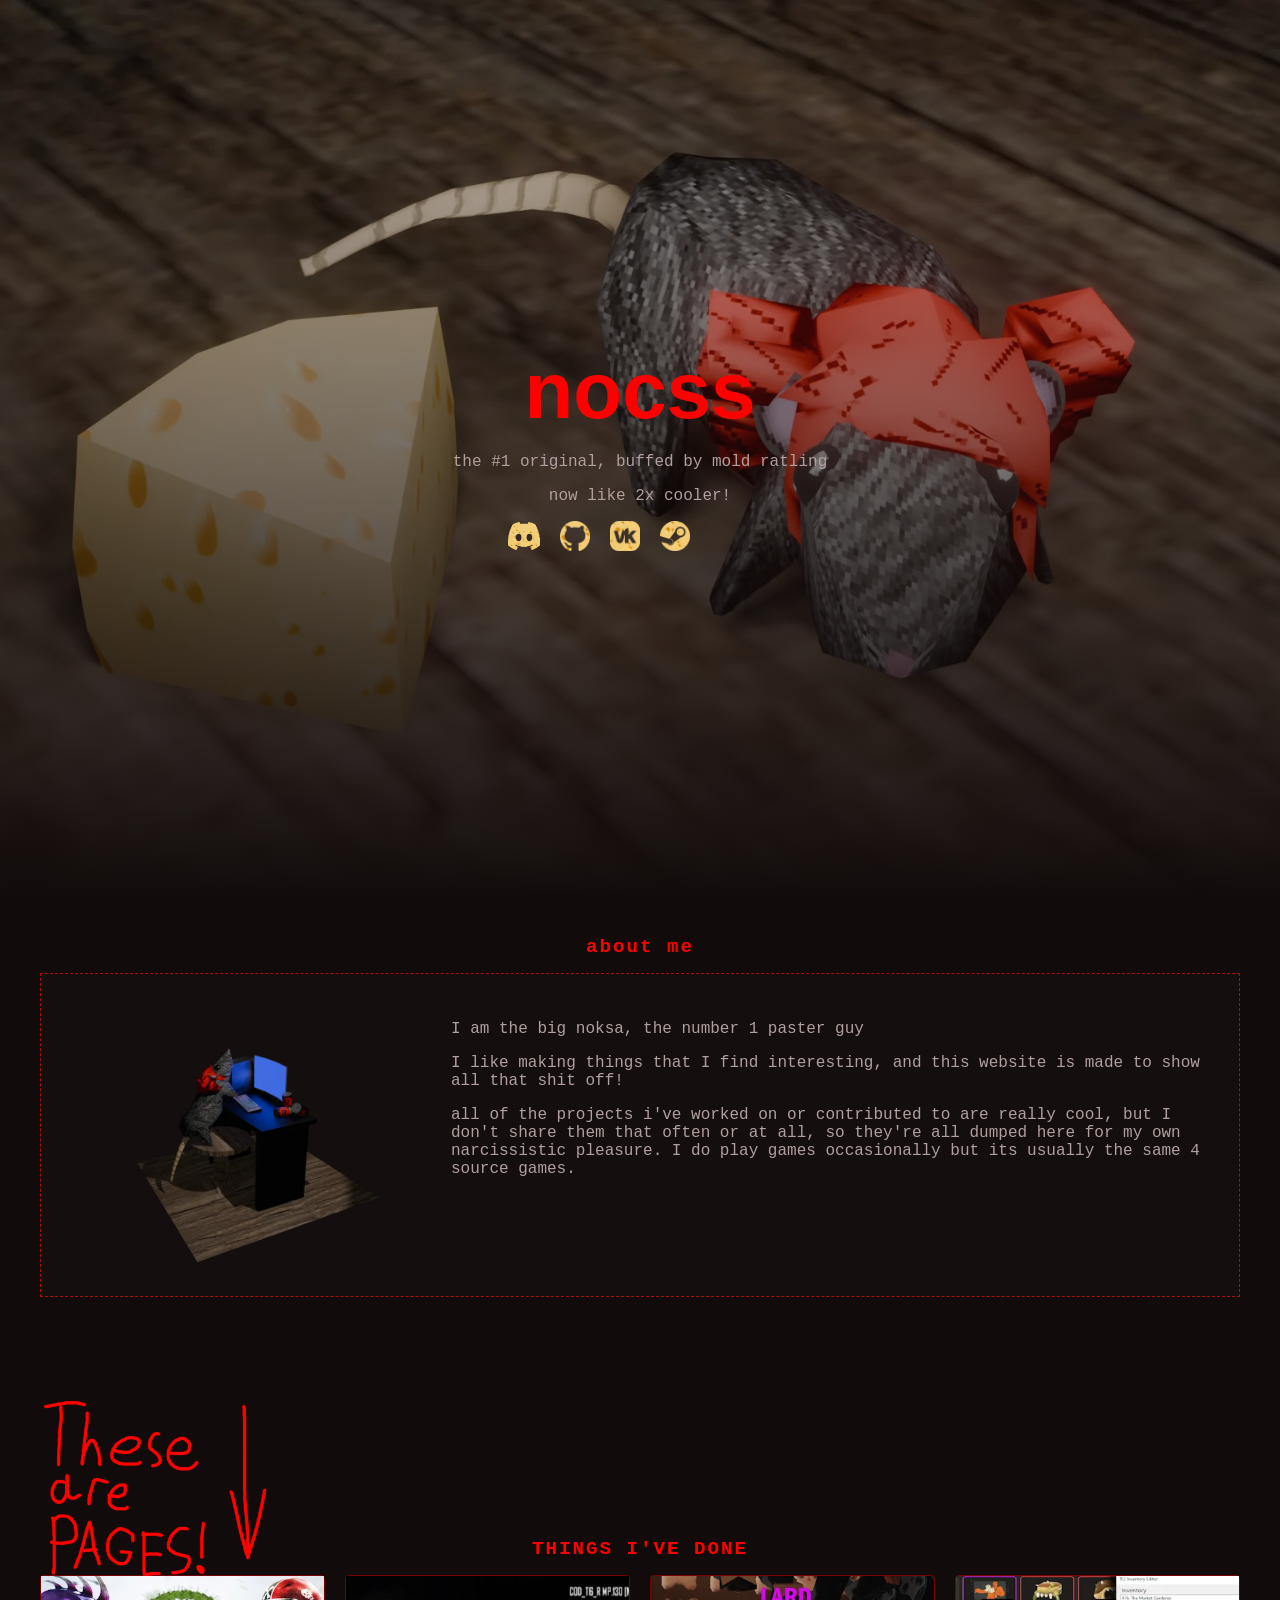
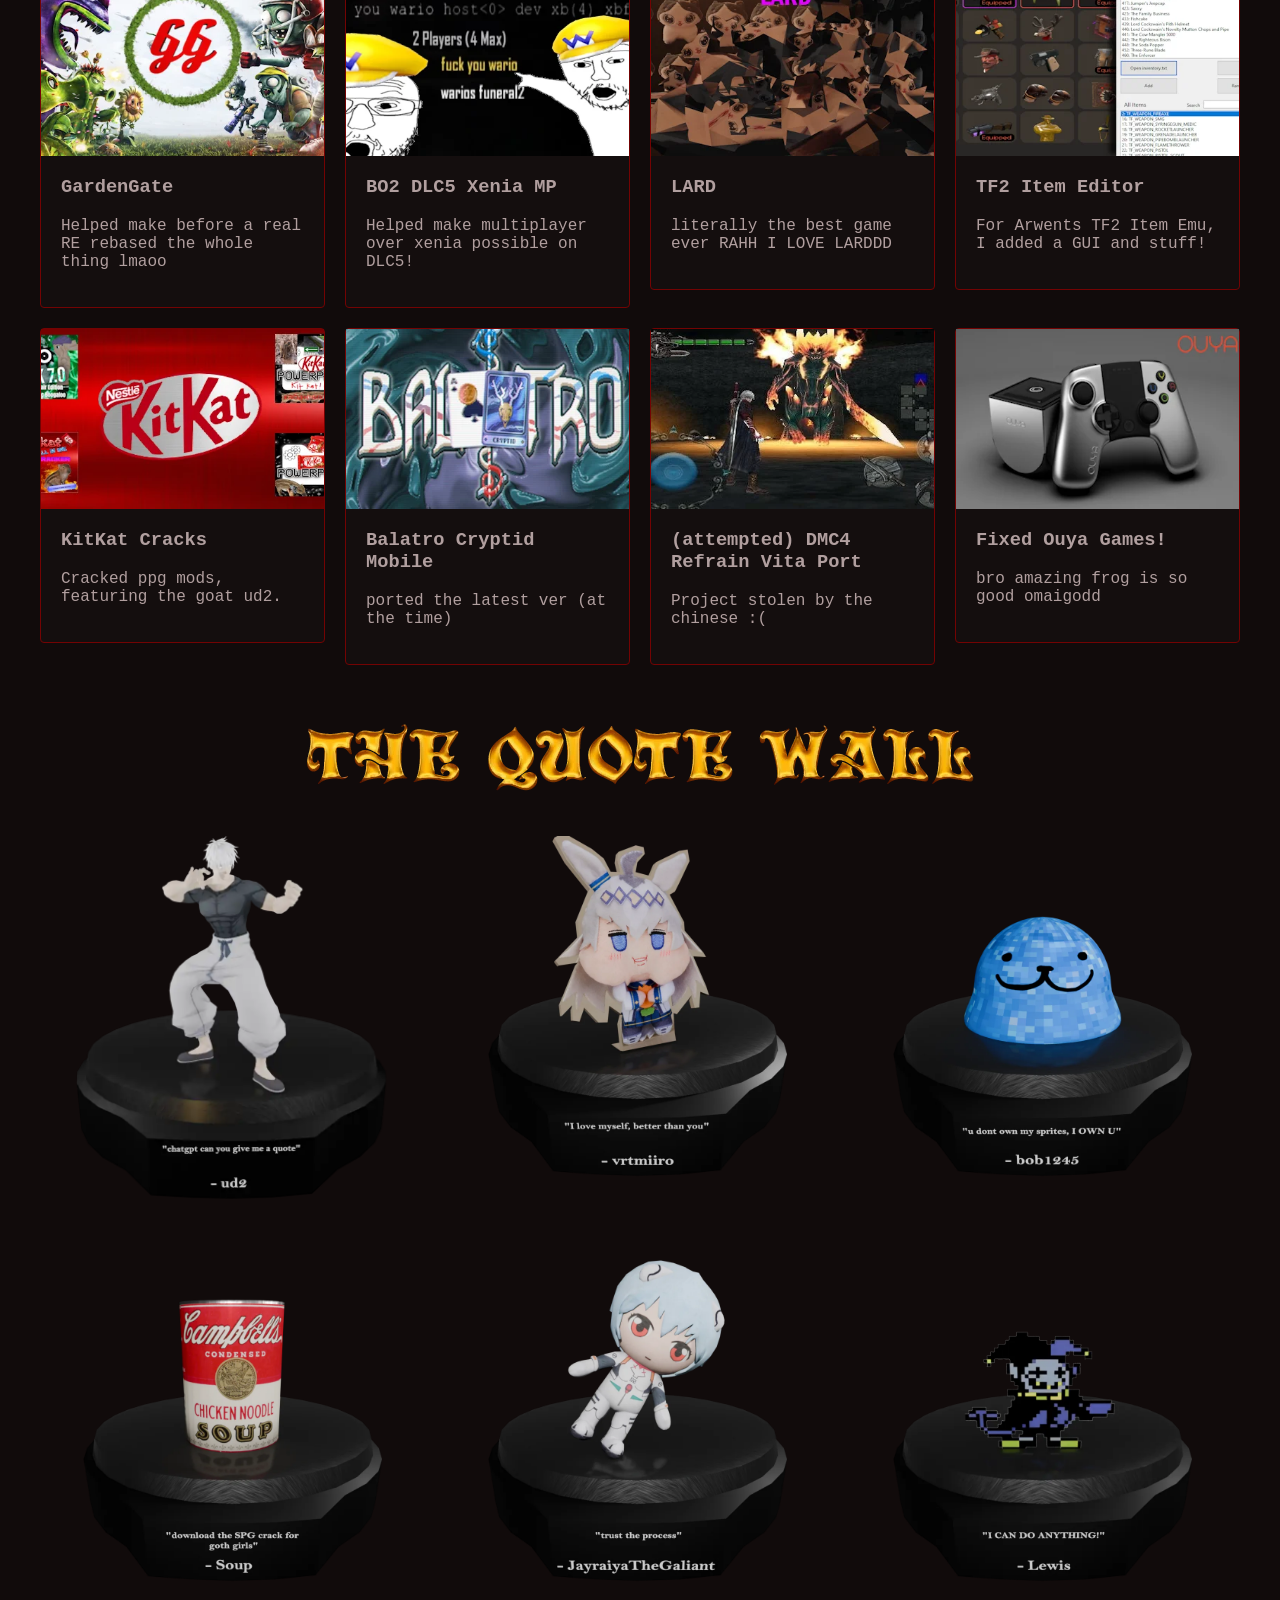
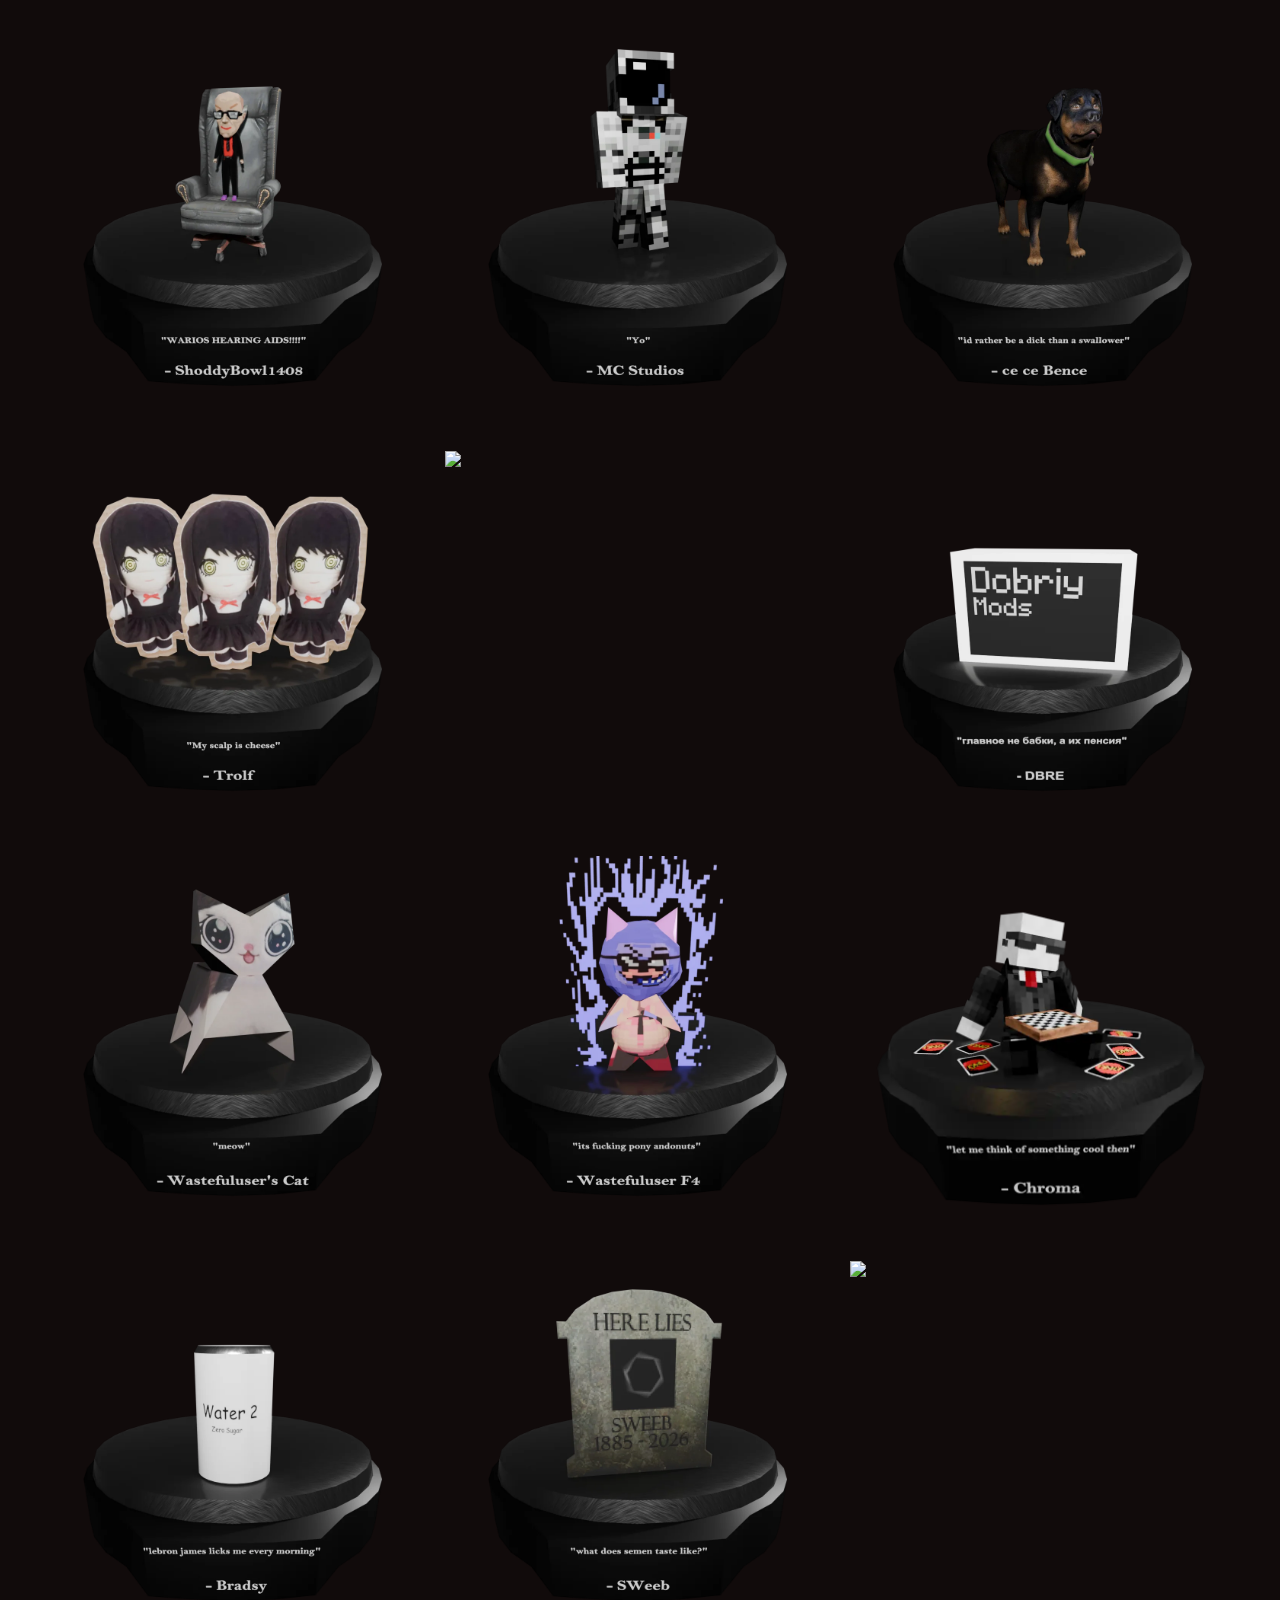
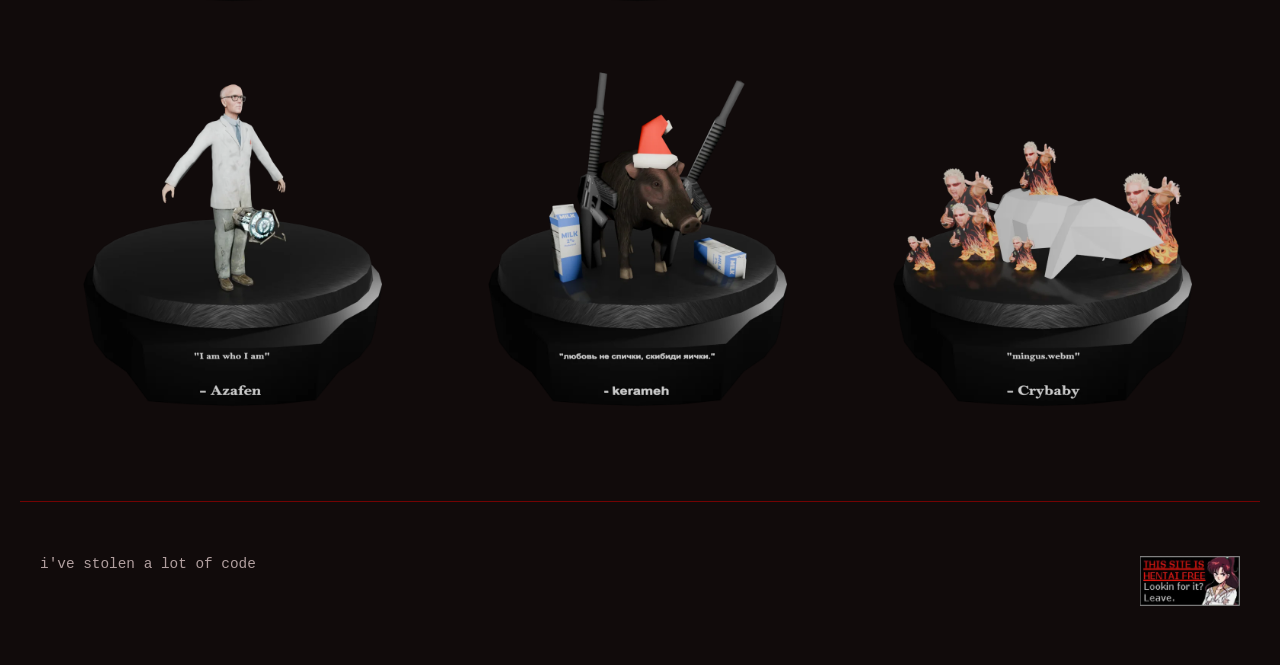
==== index.html @ 9e18885e "Initial commit" ====
<!DOCTYPE html>
<html lang="en">
<head>
    <meta charset="UTF-8">
    <meta name="viewport" content="width=device-width, initial-scale=1.0">
    <title>nocss's wackly doodily website</title>
    <link rel="stylesheet" href="style.css">
</head>
<body>
    <header class="hero">
        <div class="hero-content">
            <h1 class="logo-text">nocss</h1>
            <p class="tagline">the #1 original, buffed by mold ratling</p>
			<p class="tagline">now like 2x cooler!</p>
            <div class="social-icons">
			
                <span><a href="pages/discord/index.html"><img src="images/icons/discord.webp" width="32" height="28"/></span></a> <span><a href="https://github.com/nocss42"><img src="images/icons/github.webp" width="30" height="30"/></span></a> <span><a href="https://vk.ru/nocsska"><img src="images/icons/vk.webp" width="30" height="30"/></span></a><span><a href="https://steamcommunity.com/id/nocss0/"><img src="images/icons/steam.webp" width="30" height="30" /></span></a>
				
				<audio id="song" src="music/suckmyballs.mp3"></audio>
		<script>
		function playSong() {
		document.getElementById("song").play();
		}
</script>
    </header>

    <main class="container">
	
        <section class="about-section">
            <h2 class="titles">about me</h2>
            <div class="aboutthing">
                <div class="fagbout-gif">
                    <img src="images/gifs/ratondadesktop.webp" alt="Girl in a jacket">
                </div>
                <div class="about-text">
				<p>I am the big noksa, the number 1 paster guy</p>
                <p>I like making things that I find interesting, and this website is made to show all that shit off!</p>
				<p>all of the projects i've worked on or contributed to are really cool, but I don't share them that often or at all, so they're all dumped here for my own narcissistic pleasure.
				I do play games occasionally but its usually the same 4 source games.</p>
                </div>
            </div>
        </section>
		
        <section class="projects-section">
			<div class="pagesbtw">
		<img src="images/pages.webp">
		</div>
		<h2 class="titles">THINGS I'VE DONE</h2>
            <div class="projects-grid">
                <a href="pages/GardenGate/index.html" class="fuckthepurble"><div class="card project-card"><div class="project-image"><img src="images/gridsplash/gardengate.webp"></div><h3>GardenGate</h3><p>Helped make before a real RE rebased the whole thing lmaoo</p></div></a>
                <a href="pages/BO2 DLC5/index.html" class="fuckthepurble"><div class="card project-card"><div class="project-image"><img src="images/gridsplash/DLC5.webp"></div><h3>BO2 DLC5 Xenia MP</h3><p>Helped make multiplayer over xenia possible on DLC5!</p></div></a>
                <a href="pages/LARD/index.html" class="fuckthepurble"><div class="card project-card"><div class="project-image"><img src="images/gridsplash/LARD.webp"></div><h3>LARD</h3><p>literally the best game ever RAHH I LOVE LARDDD</p></div></a>
                <a href="pages/TF2 ITEM EMU/index.html" class="fuckthepurble"><div class="card project-card"><div class="project-image"><img src="images/gridsplash/TF2ITEM.webp"></div><h3>TF2 Item Editor</h3><p>For Arwents TF2 Item Emu, I added a GUI and stuff!</p></div></a>
                <a href="pages/KitKat Cracks/index.html" class="fuckthepurble"><div class="card project-card"><div class="project-image"><img src="images/gridsplash/KITKAT.webp"></div><h3>KitKat Cracks</h3><p>Cracked ppg mods, featuring the goat ud2.</p></div></a>
                <a href="pages/Balatro Cryptid Mobile/index.html" class="fuckthepurble"><div class="card project-card"><div class="project-image"><img src="images/gridsplash/cryptidport.webp"></div><h3>Balatro Cryptid Mobile</h3><p>ported the latest ver (at the time)</p></div></a>
                <a href="pages/DMC4R/index.html" class="fuckthepurble"><div class="card project-card"><div class="project-image"><img src="images/gridsplash/dmc4.webp"></div><h3>(attempted) DMC4 Refrain Vita Port</h3><p>Project stolen by the chinese :(</p></div></a>
                <a href="pages/OUYA/index.html" class="fuckthepurble"><div class="card project-card"><div class="project-image"><img src="images/gridsplash/ouya.webp"></div><h3>Fixed Ouya Games!</h3><p>bro amazing frog is so good omaigodd</p></div></a>
            </div>
        </section>
		<section class="projects-section">
		<div class="quotetitles"><img src="images/THEQUOTEWALL.webp"/></div>
		<div class="quotewall">
        <div class="card">
		<img src="images/quotes/ud2.webp"draggable="false">
		</div>
		<div class="card">
        <img src="images/quotes/vrtmiiro.webp"draggable="false">
        </div>
		<div class="card">
		<img src="images/quotes/bob1245.webp"draggable="false">
        </div>
		<div class="card">
		<img src="images/quotes/Soup.webp"draggable="false">
        </div>
		<div class="card">
		<img src="images/quotes/JayraiyaTheGaliant.webp"draggable="false">
		</div>
		<div class="card">
		<img src="images/quotes/Lewis.webp"draggable="false">
		</div>
		<div class="card">
		<img src="images/quotes/Shoddybowl1408.webp"draggable="false">
		</div>
		<div class="card">
		<img src="images/quotes/mcstudios.webp"draggable="false">
		</div>
		<div class="card">
		<img src="images/quotes/cecebence.webp"draggable="false">
		</div>
		<div class="card">
		<img src="images/quotes/trolf.webp"draggable="false">
		</div>
		<div class="card">
		<img src="images/quotes/Aodhan.webp"draggable="false">
		</div>
		<div class="card">
		<img src="images/quotes/Egor.webp"draggable="false">
		</div>
		<div class="card">
		<img src="images/quotes/wastefulcat.webp"draggable="false">
		</div>
		<div class="card">
		<img src="images/quotes/wastefuluser.webp"draggable="false">
		</div>
		<div class="card">
		<img src="images/quotes/purpy.webp"draggable="false">
		</div>
		<div class="card">
		<img src="images/quotes/bradsy.webp"draggable="false">
		</div>
		<div class="card">
		<img src="images/quotes/SWeeb.webp"draggable="false">
		</div>
		<div class="card">
		<img src="images/quotes/rems.webp"draggable="false">
		</div>
		<div class="card">
		<img src="images/quotes/azafen.webp"draggable="false">
		</div>
		<div class="card">
		<img src="images/quotes/kerameh.webp"draggable="false">
		</div>
		<div class="card">
		<img src="images/quotes/crybaby.webp"draggable="false">
		</div>
		</div>
</section>

    </main>
    <footer>
        <p>i've stolen a lot of code</p>
		<p><img src="images/icons/hentaifree.webp" height="50px" width="100px"></p>
    </footer>

</body>
</html>
---- style.css ----
body {
    background-color: #110b0b; 
    color: #b19f9f;
    font-family: 'Comic Sans MS', Courier, monospace;
    margin: 0;
    padding: 0;
}

.container {
    max-width: 1200px;
    margin: 0 auto;
    padding: 20px;
}
.titles {
    color: #ff0000;
    font-size: 1.2rem;
    letter-spacing: 2px;
    margin-bottom: 15px;
	text-align: center;
}

.card {
    background-color: #140e0e;
    border: 1px solid #730303;
    border-radius: 4px;
    padding: 20px;
}

.gayassdiv {
	margin-top: 20px;
    display: block;
    clear: both;
}

.card:hover {
    border-color: #a90000;
}

.button {
    background-color: red;
    border: none;
    color: white;
    padding: 15px 32px;
    font-size: 16px;
    cursor: pointer;
    font-family: inherit;
	border-radius: 20px;
}

.button:hover {
    background-color: #a90000;
}

.social-icons  {
    display: flex;
    gap: 20px;
	margin-left: 55px;
    align-items: center;
}

.hero {
    background: linear-gradient(rgba(13, 11, 17, 0), #110b0b), url('images/temp.webp') no-repeat center center;
    background-size: cover;
    height: 900px;
    display: flex;
    justify-content: center;
    align-items: center;
    text-align: center;
}

/* ok idk what this does but i fiddled with it to make it look good */
.project-image {
    position: relative;
    overflow: hidden;
    margin: -20px -20px 20px -20px;
    height: 180px;
}

.project-image img {
    width: 100%;
    height: 100%;
    object-fit: cover;
    display: block;
}

.logo-text {
    font-size: 5rem;
    color: #ff0000;
    margin: 0;
    font-family: 'Comic Sans MS', cursive, sans-serif;
}

.skills-grid {
    display: grid;
    grid-template-columns: repeat(5, 1fr);
    gap: 15px;
    margin-bottom: 40px;
}

.aboutthing {
    display: grid;
    grid-template-columns: 0.5fr 3fr;
    gap: 30px;
    background-color: #140e0e;
    border: 1px dashed #af0e0e;
    padding: 30px;
    margin-bottom: 40px;
}

.projects-grid {
    display: grid;
    grid-template-columns: repeat(4, 1fr);
    gap: 20px;
}

footer {
    display: flex;
    justify-content: space-between;
    padding: 40px 20px;
    border-top: 1px solid #730303;
    max-width: 1200px;
    margin: 0 auto;
    font-size: 0.9rem;
}
.fagbout-gif {
    width: 350px;
    margin: 0;
    padding: 0;
}

.fagbout-gif img {
    display: block;
    width: 100%;
    height: auto;
    margin: 0;
    padding: 0;
}
.quotetitles {
    color: #ff0000;
    font-size: 1.2rem;
    letter-spacing: 2px;
	margin-top: 50px;
    margin-bottom: 15px;
	text-align: center;
}
.quotewall {
  display: grid;
  grid-template-columns: repeat(3, 1fr);
  gap: 15px;
  margin-bottom: 40px;
}

.quotewall .card {
  background: none;
  border: none;
  border-radius: 0;
  padding: 0;
}
.quotewall .card img {
  display: block;
  width: 100%;
  height: auto;
  transform: translateY(15px);
  user-select : none;
}
.fuckthepurble {
    text-decoration: none;
    color: inherit;
    display: block;
}
.pagesbtw img {
	width: 20%;
	height: 20%;
	transform: translateY(60px)
}
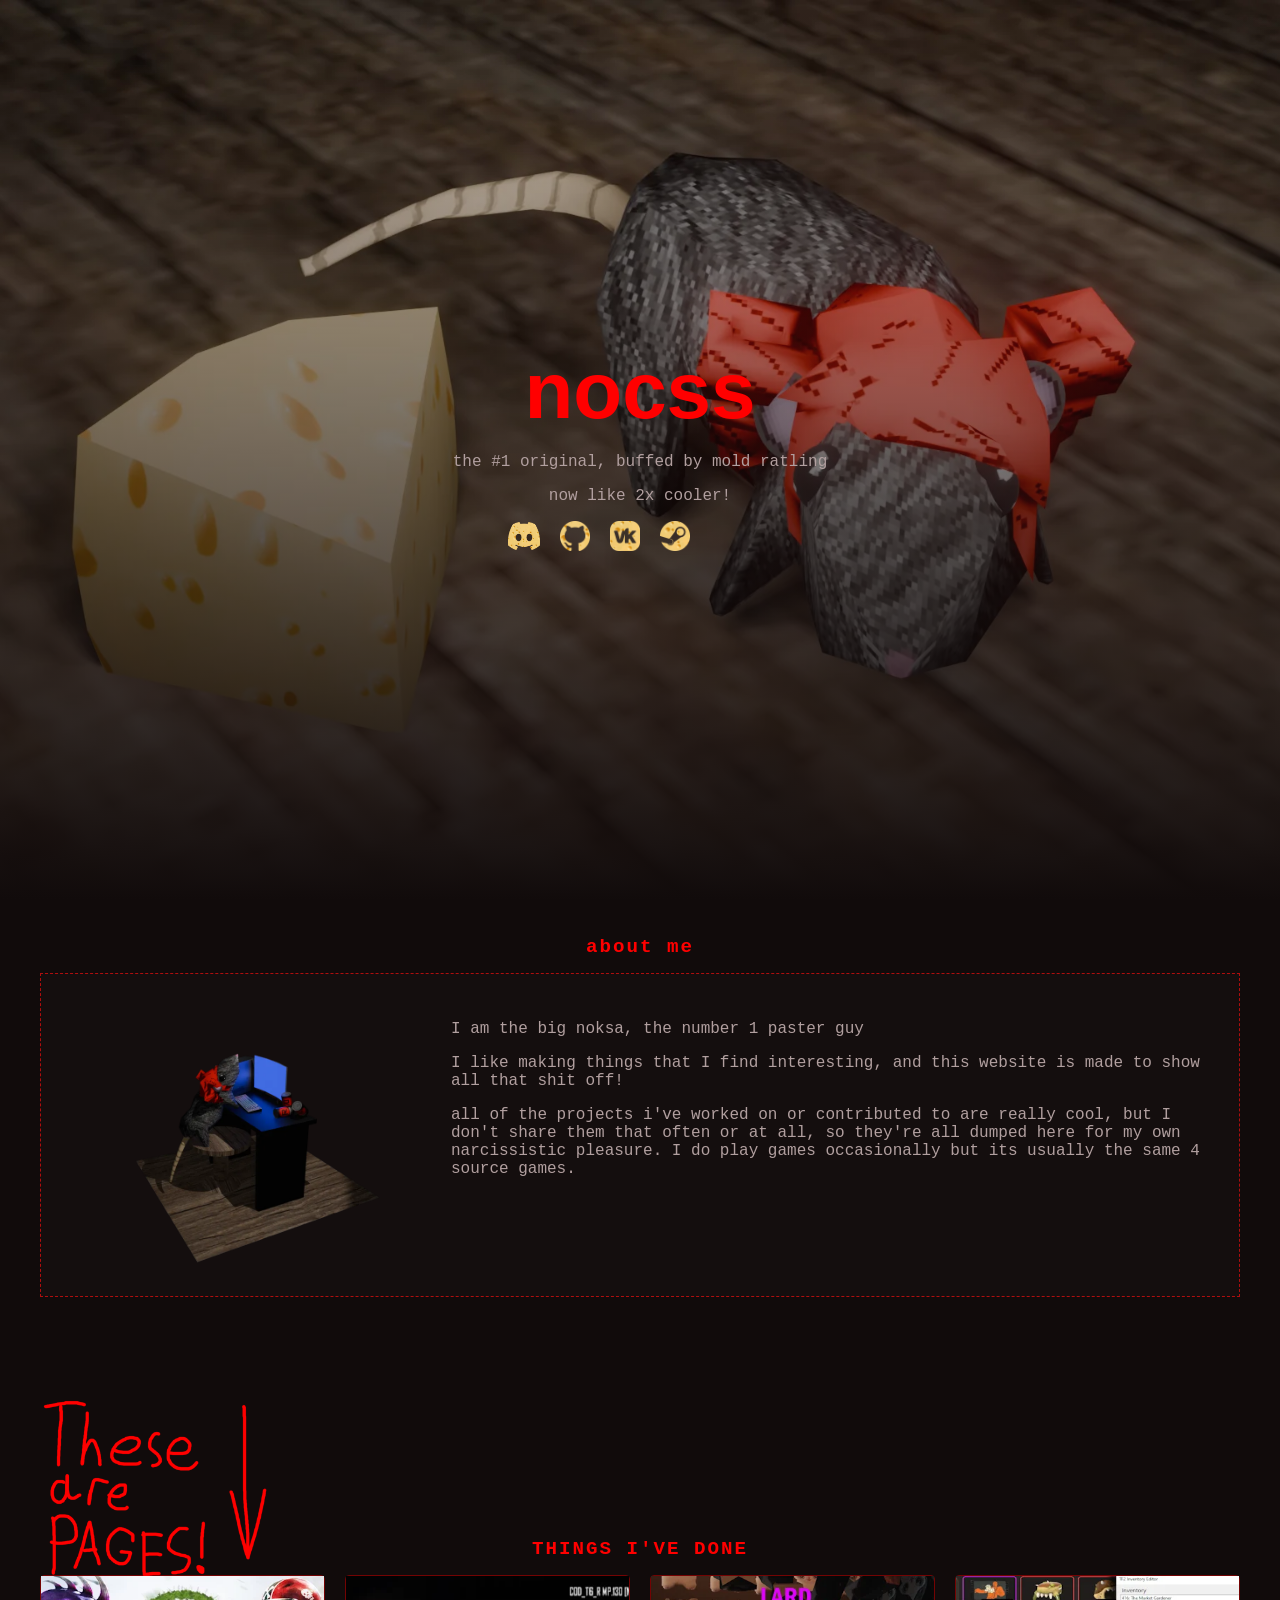
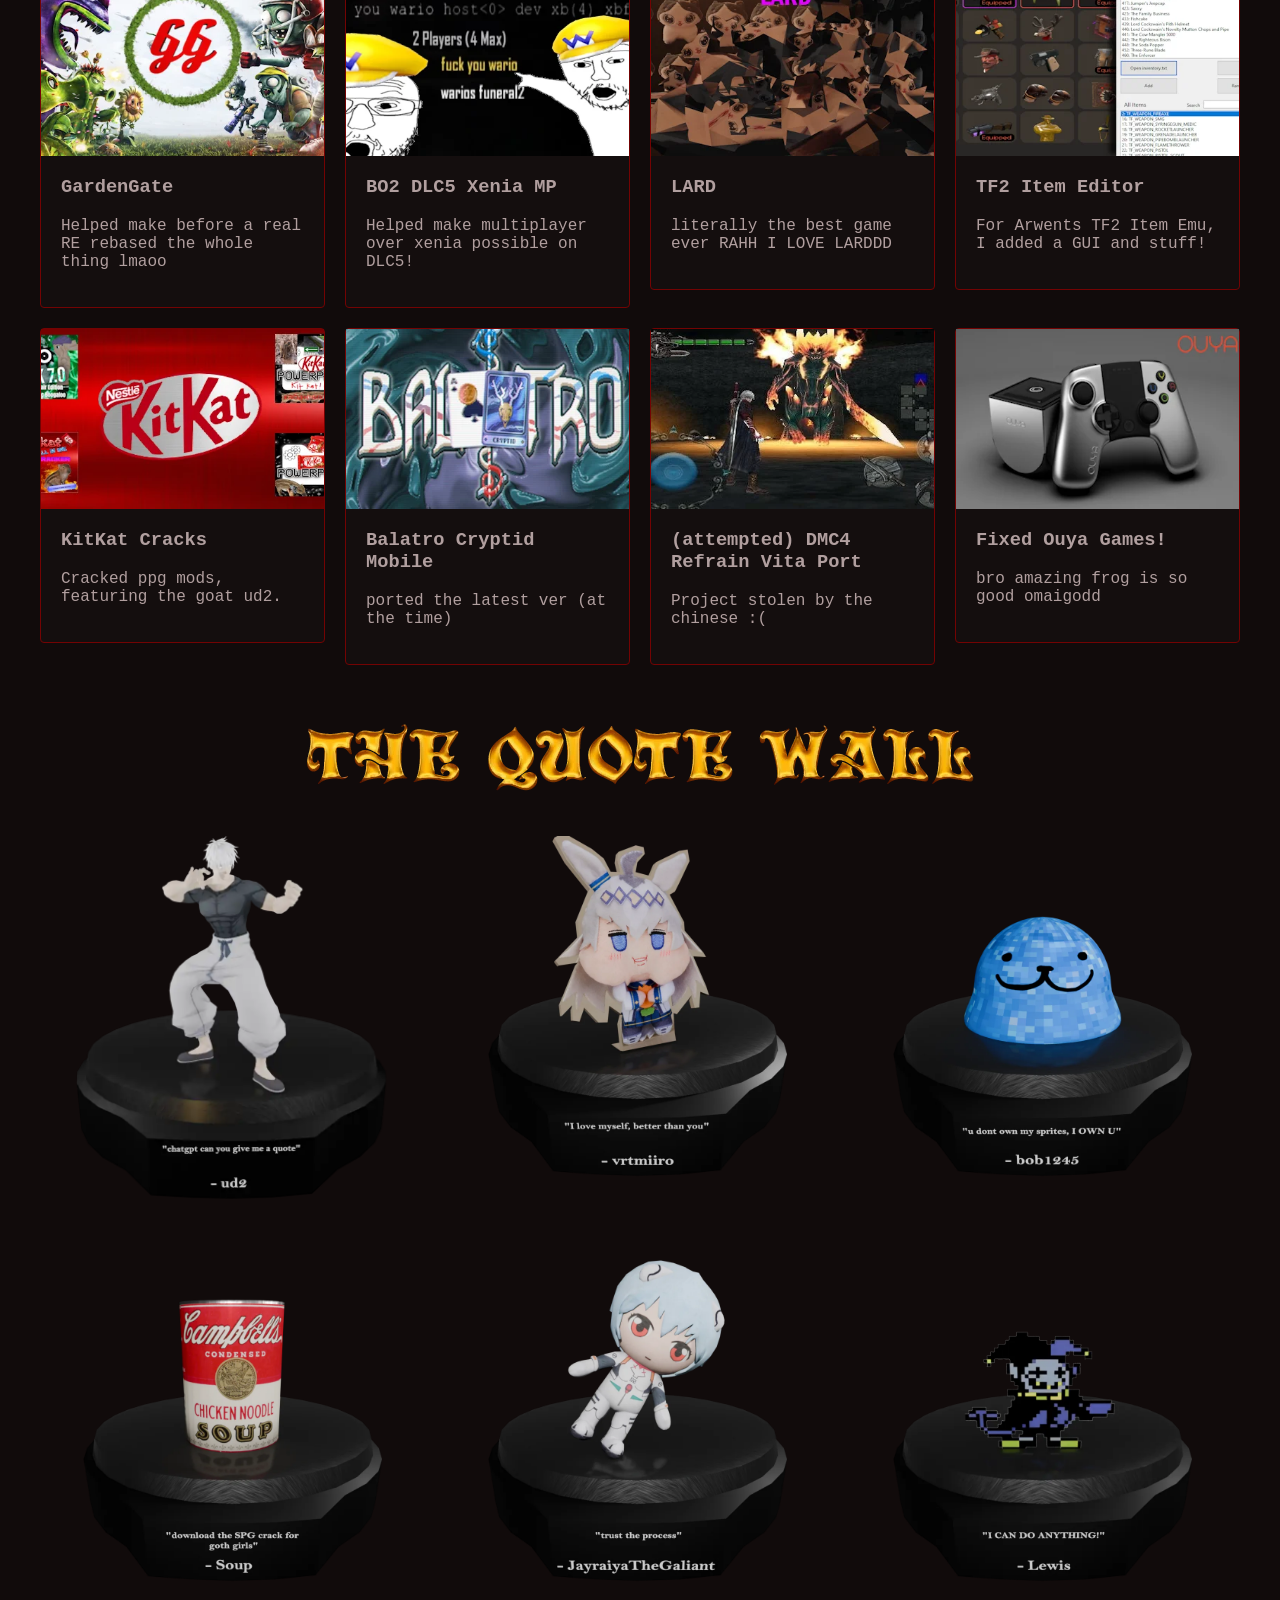
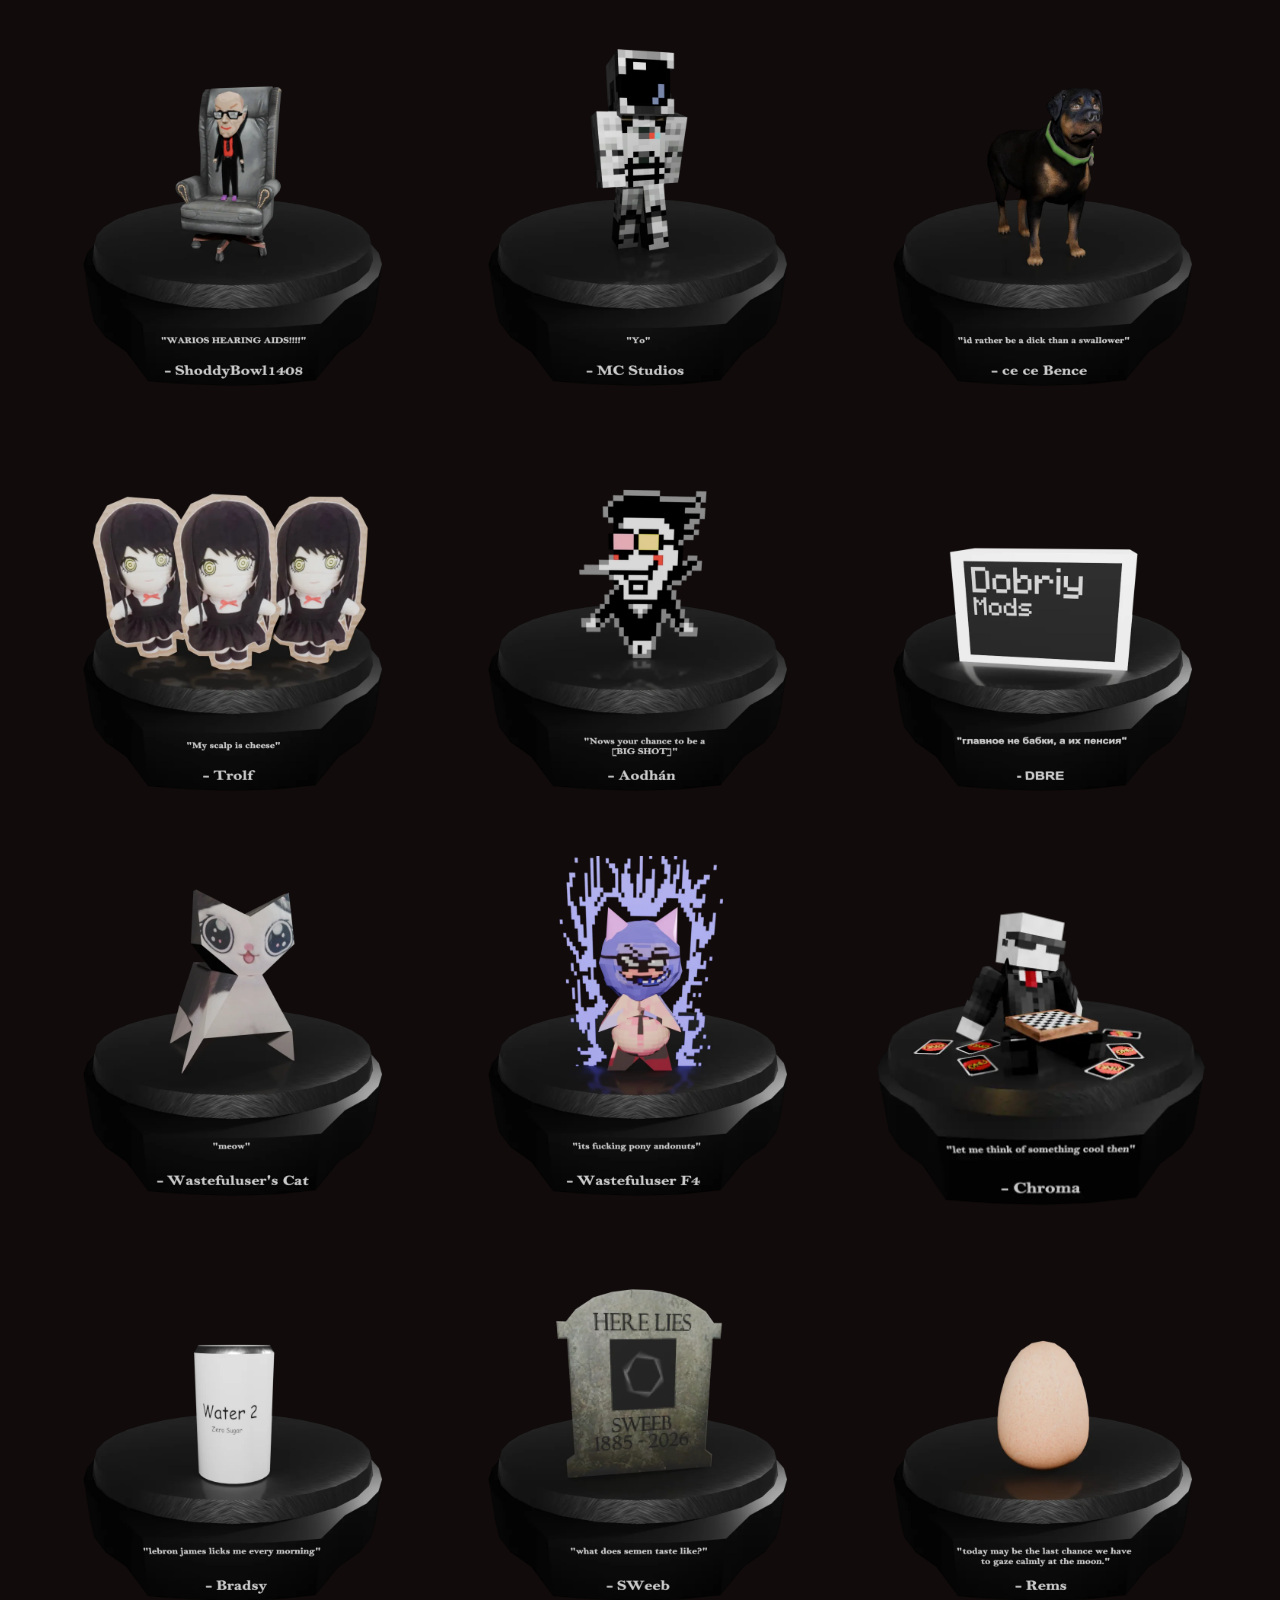
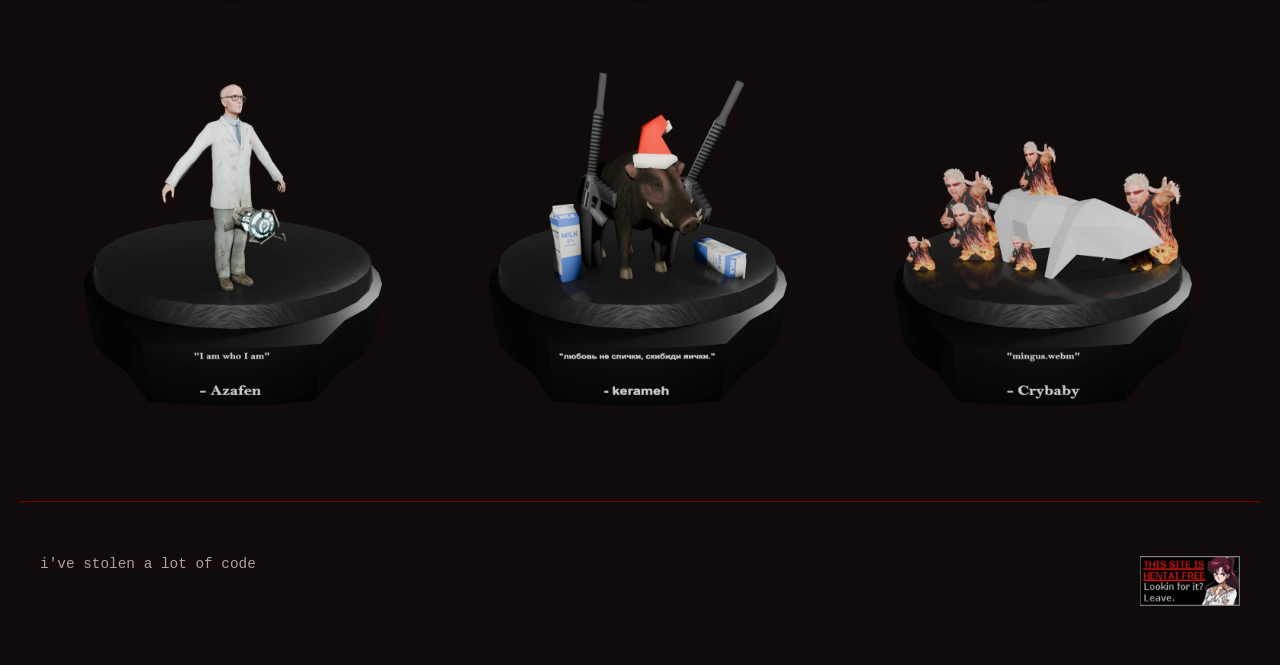
==== commit 340c2bcb: "fuck you pages AND your capitlization issues" ====
--- a/index.html
+++ b/index.html
@@ -14,7 +14,7 @@
 			<p class="tagline">now like 2x cooler!</p>
             <div class="social-icons">
 			
-                <span><a href="pages/discord/index.html"><img src="images/icons/discord.webp" width="32" height="28"/></span></a> <span><a href="https://github.com/nocss42"><img src="images/icons/github.webp" width="30" height="30"/></span></a> <span><a href="https://vk.ru/nocsska"><img src="images/icons/vk.webp" width="30" height="30"/></span></a><span><a href="https://steamcommunity.com/id/nocss0/"><img src="images/icons/steam.webp" width="30" height="30" /></span></a>
+                <span><a href="pages/Discord/index.html"><img src="images/icons/discord.webp" width="32" height="28"/></span></a> <span><a href="https://github.com/nocss42"><img src="images/icons/github.webp" width="30" height="30"/></span></a> <span><a href="https://vk.ru/nocsska"><img src="images/icons/vk.webp" width="30" height="30"/></span></a><span><a href="https://steamcommunity.com/id/nocss0/"><img src="images/icons/steam.webp" width="30" height="30" /></span></a>
 				
 				<audio id="song" src="music/suckmyballs.mp3"></audio>
 		<script>
@@ -91,7 +91,7 @@
 		<img src="images/quotes/trolf.webp"draggable="false">
 		</div>
 		<div class="card">
-		<img src="images/quotes/Aodhan.webp"draggable="false">
+		<img src="images/quotes/aodhan.webp"draggable="false">
 		</div>
 		<div class="card">
 		<img src="images/quotes/Egor.webp"draggable="false">
@@ -112,7 +112,7 @@
 		<img src="images/quotes/SWeeb.webp"draggable="false">
 		</div>
 		<div class="card">
-		<img src="images/quotes/rems.webp"draggable="false">
+		<img src="images/quotes/Rems.webp"draggable="false">
 		</div>
 		<div class="card">
 		<img src="images/quotes/azafen.webp"draggable="false">
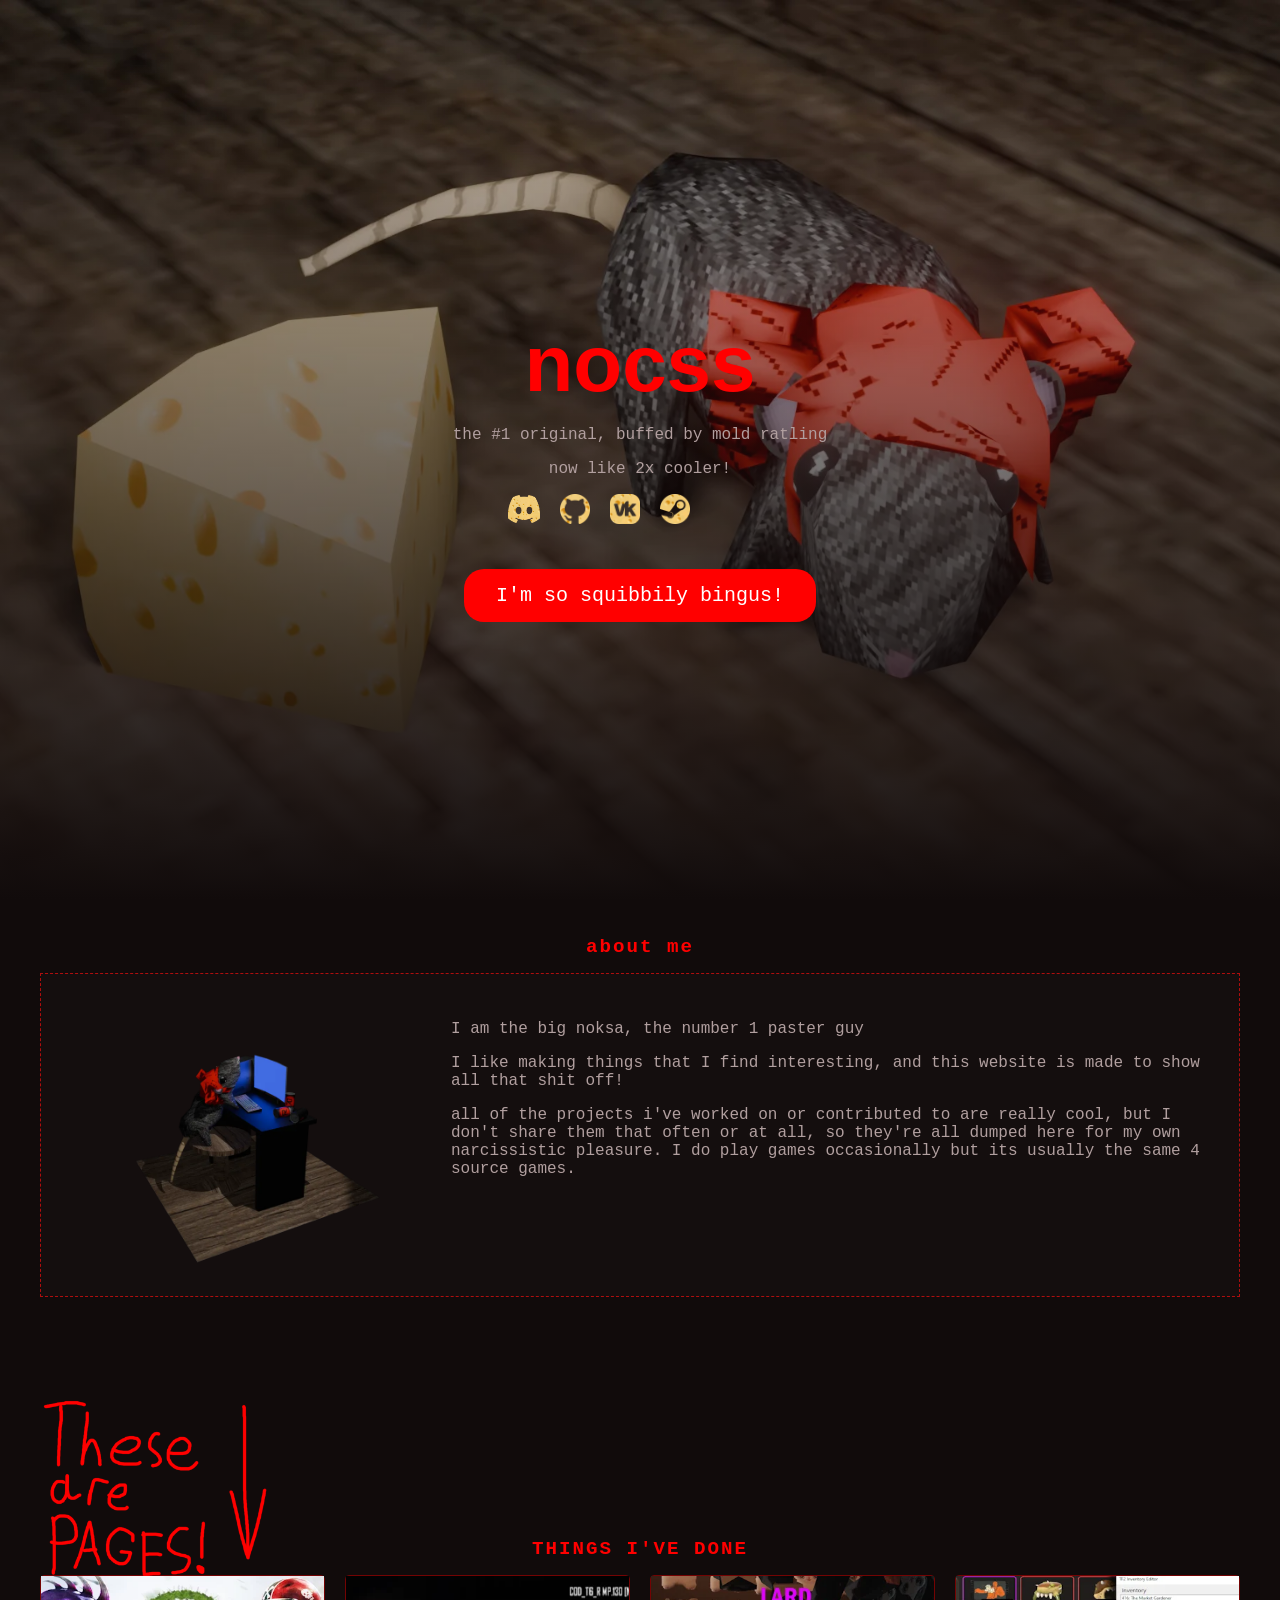
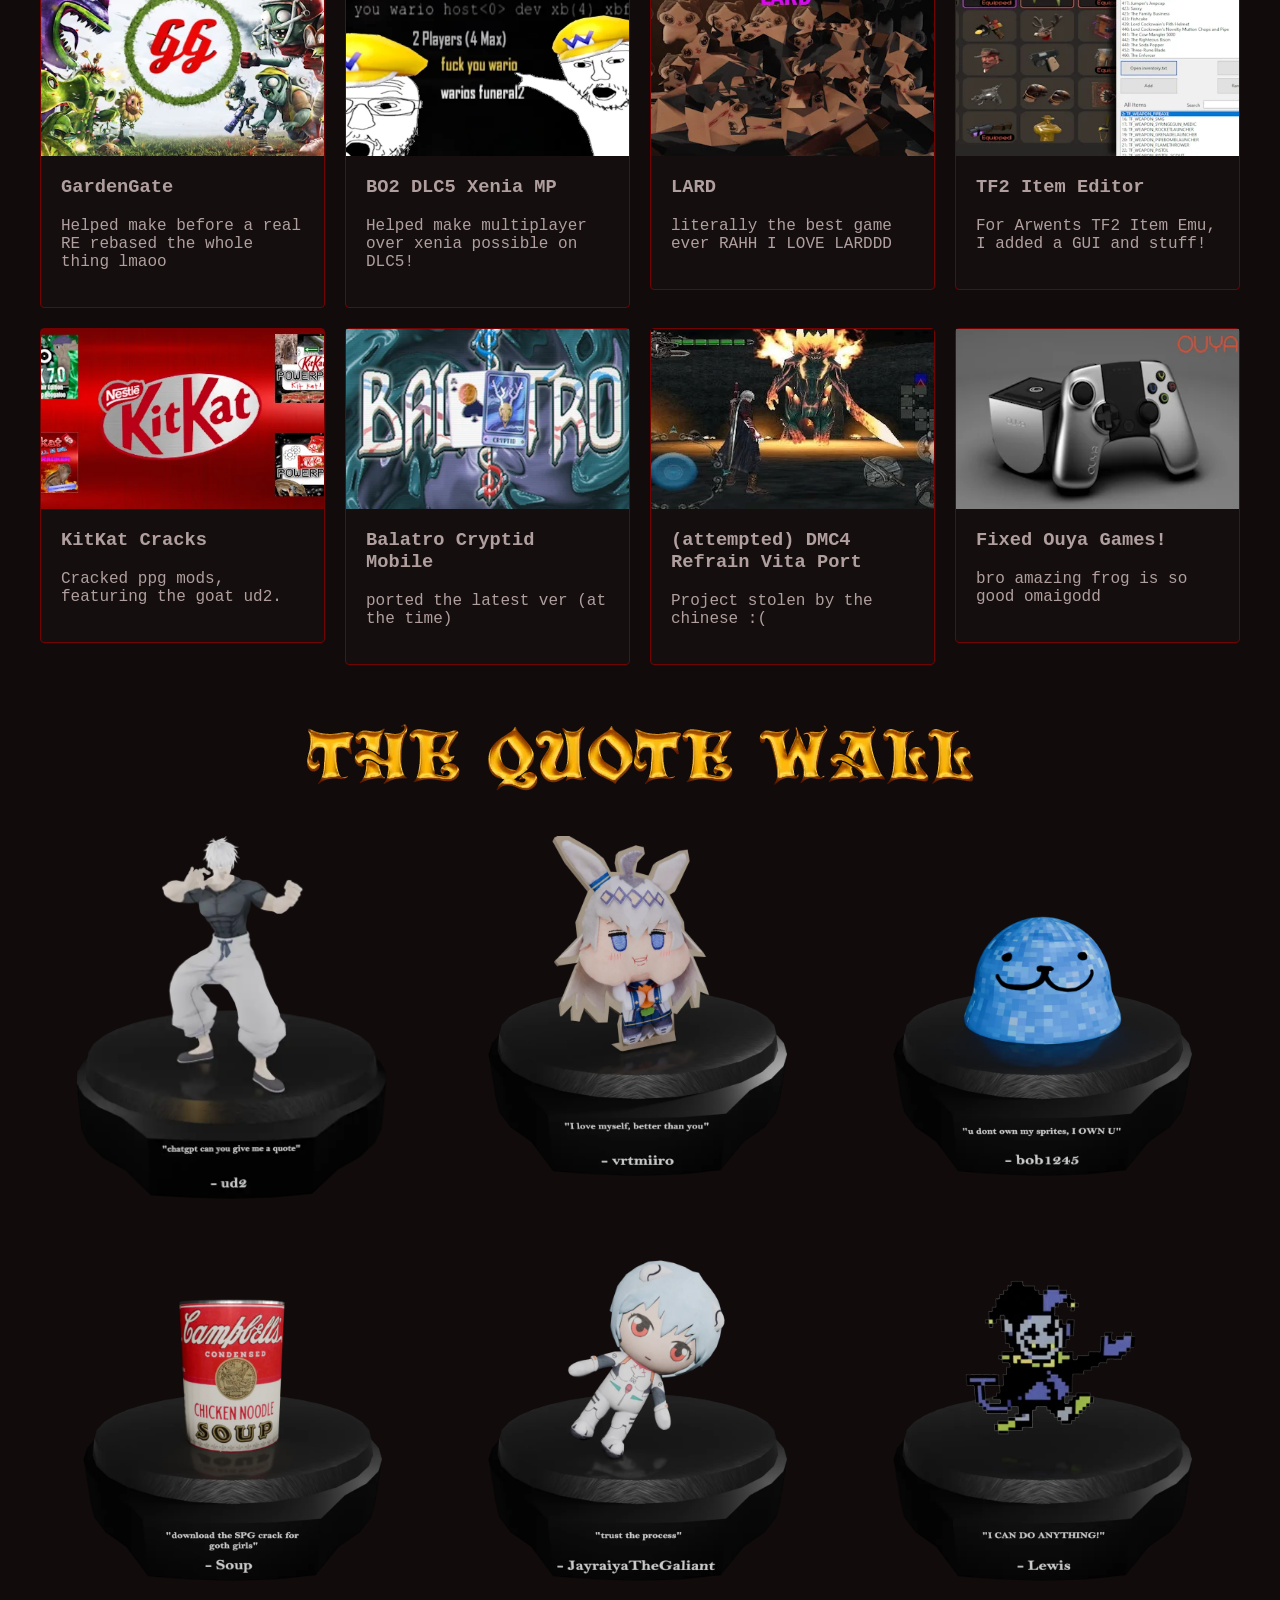
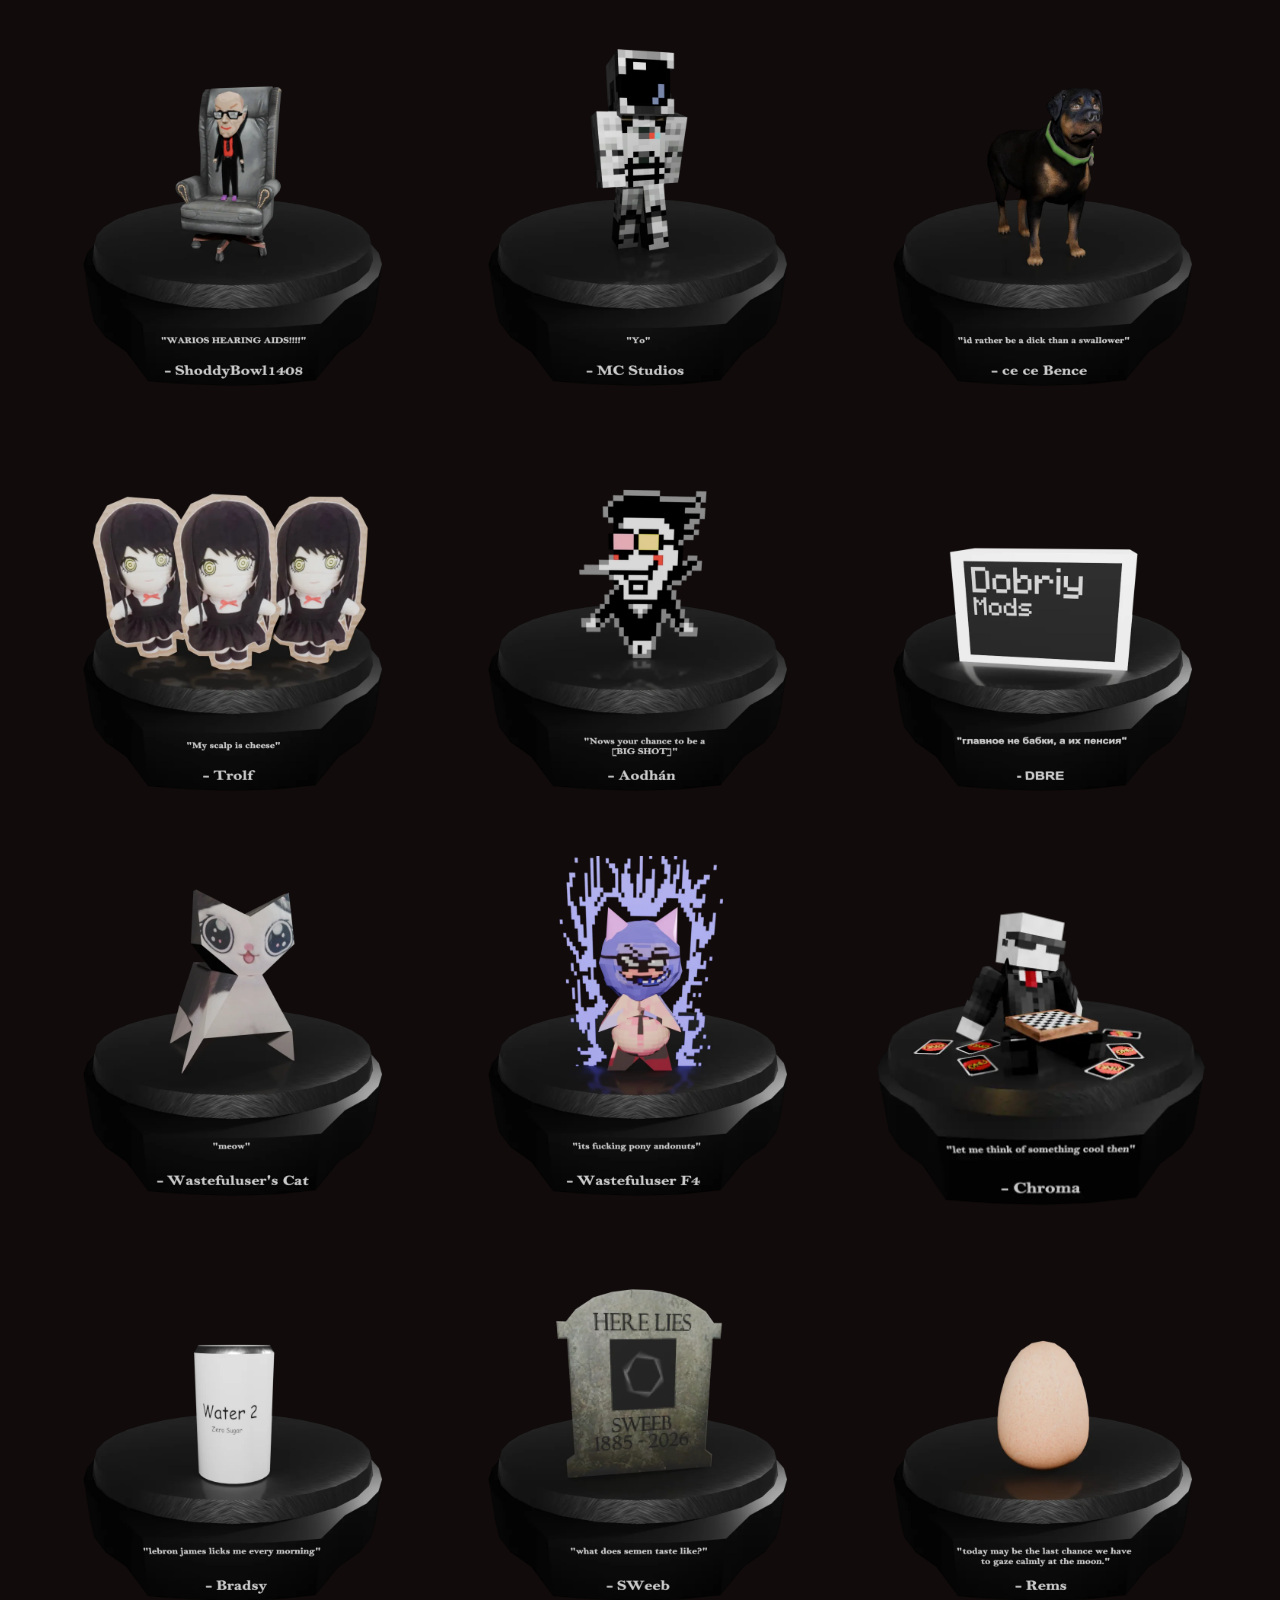
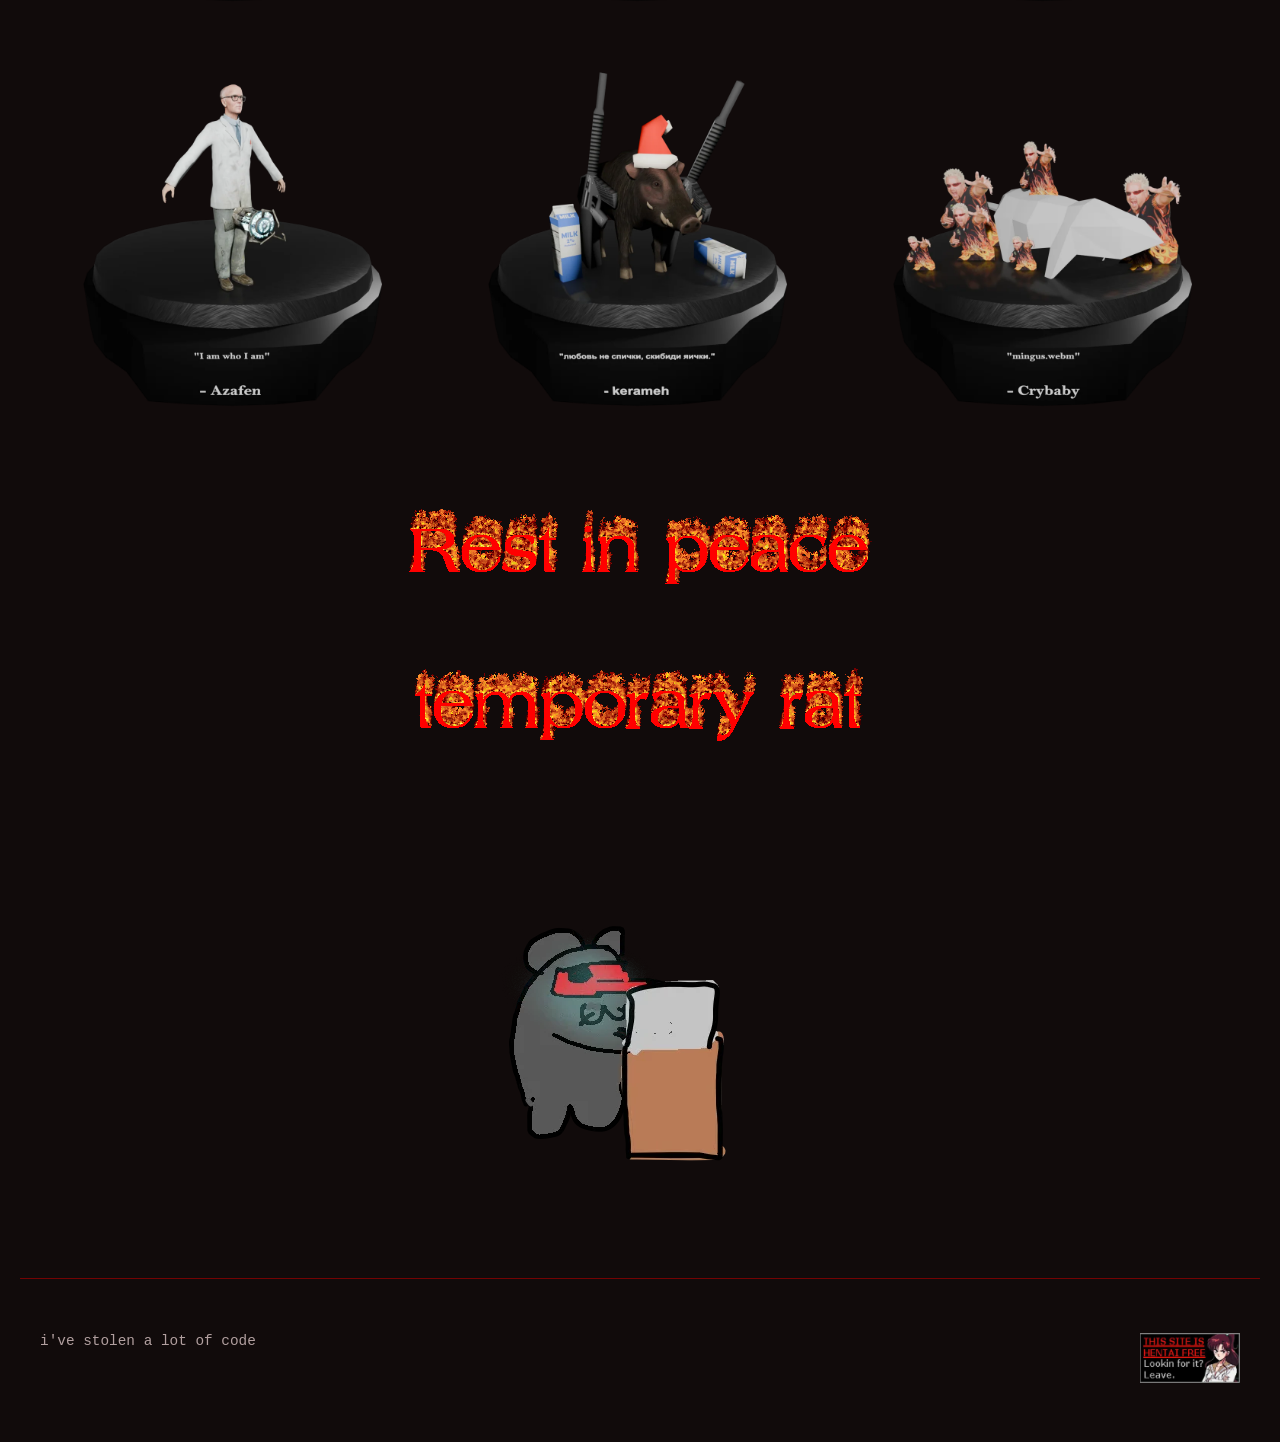
==== commit 4fecd3c8: "i'm so squibbily bingus!" ====
--- a/index.html
+++ b/index.html
@@ -15,8 +15,9 @@
             <div class="social-icons">
 			
                 <span><a href="pages/Discord/index.html"><img src="images/icons/discord.webp" width="32" height="28"/></span></a> <span><a href="https://github.com/nocss42"><img src="images/icons/github.webp" width="30" height="30"/></span></a> <span><a href="https://vk.ru/nocsska"><img src="images/icons/vk.webp" width="30" height="30"/></span></a><span><a href="https://steamcommunity.com/id/nocss0/"><img src="images/icons/steam.webp" width="30" height="30" /></span></a>
-				
+				</div>
 				<audio id="song" src="music/suckmyballs.mp3"></audio>
+				<button class="button" onclick="playSong()">I'm so squibbily bingus!</button>
 		<script>
 		function playSong() {
 		document.getElementById("song").play();
@@ -124,6 +125,9 @@
 		<img src="images/quotes/crybaby.webp"draggable="false">
 		</div>
 		</div>
+		<div class="quotetitles"><img src="images/rip.gif"/></div>
+		<div class="quotetitles"><img src="images/temporaryrat.gif"/></div>
+		<div class="quotetitles"><img src="images/temprat.webp"/></div>
 </section>
 
     </main>
--- a/style.css
+++ b/style.css
@@ -42,10 +42,11 @@
     border: none;
     color: white;
     padding: 15px 32px;
-    font-size: 16px;
+    font-size: 20px;
     cursor: pointer;
     font-family: inherit;
 	border-radius: 20px;
+	transform: translateY(40px);
 }
 
 .button:hover {
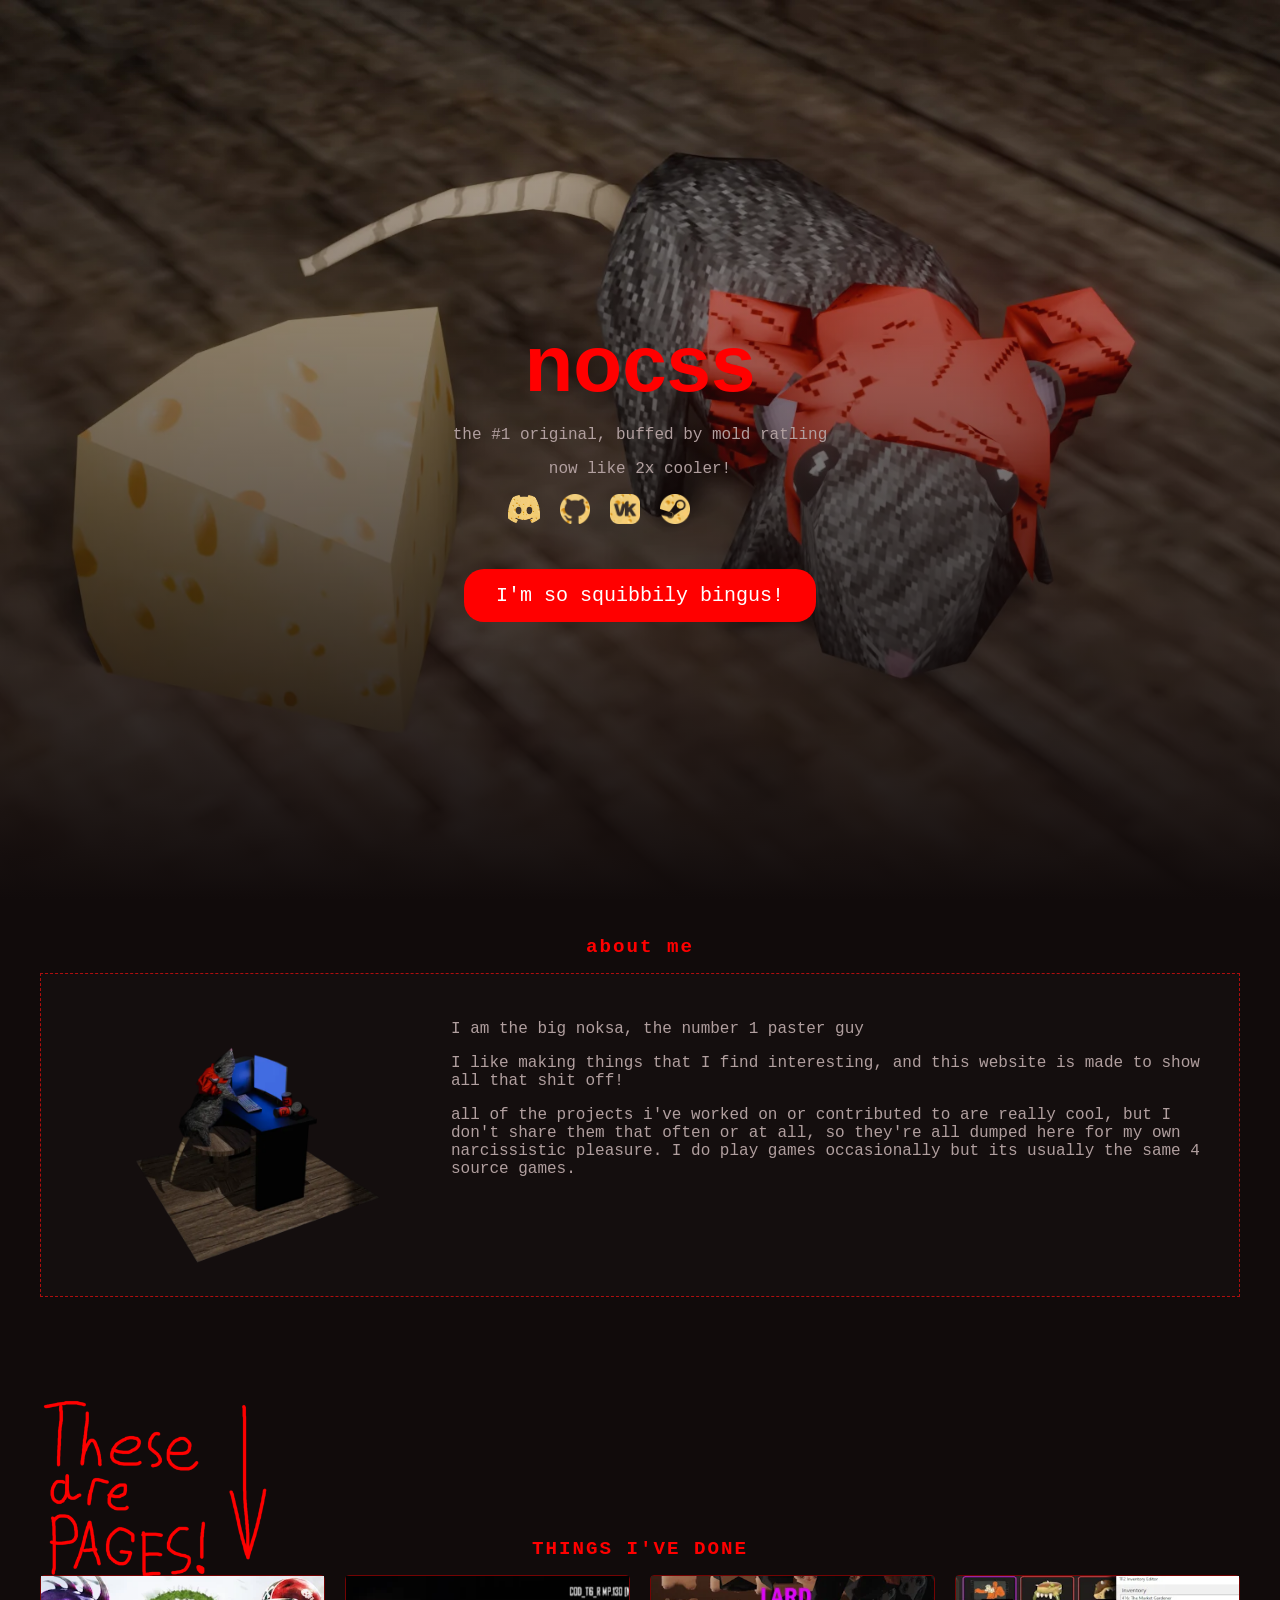
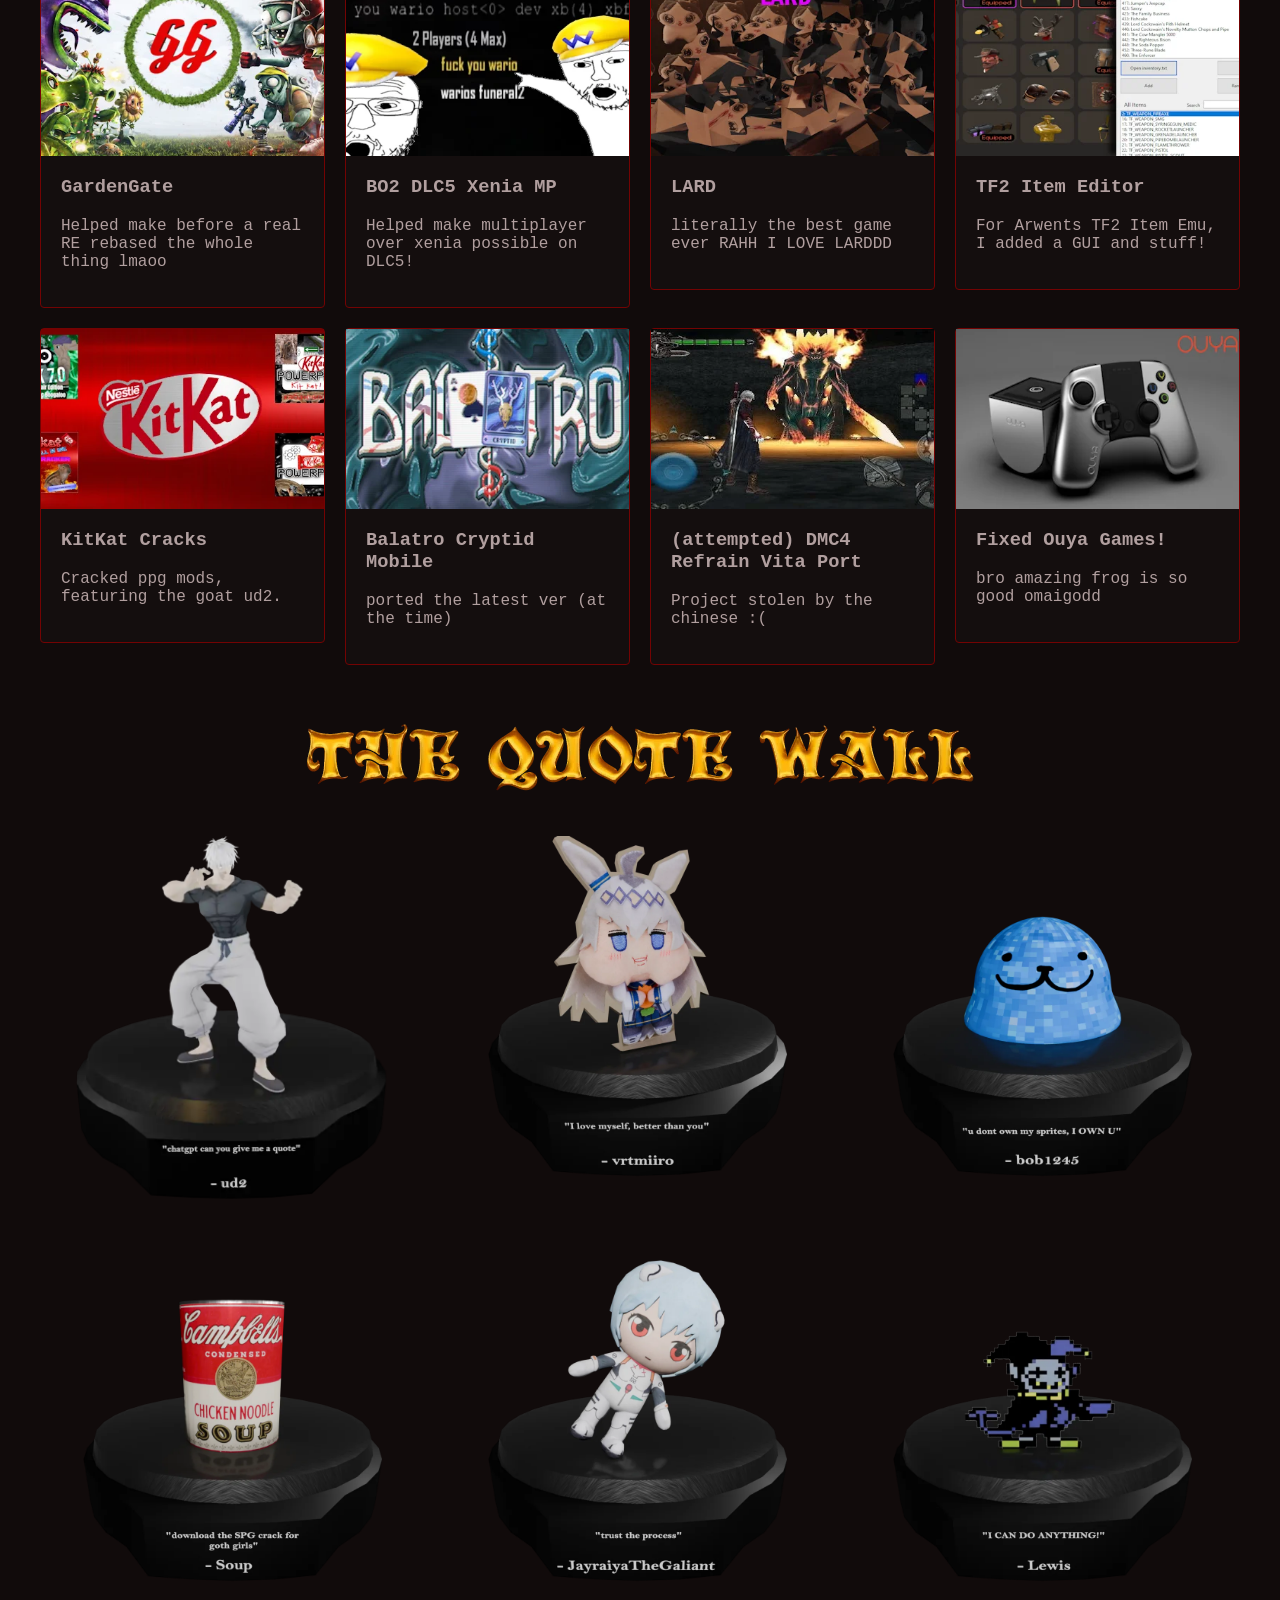
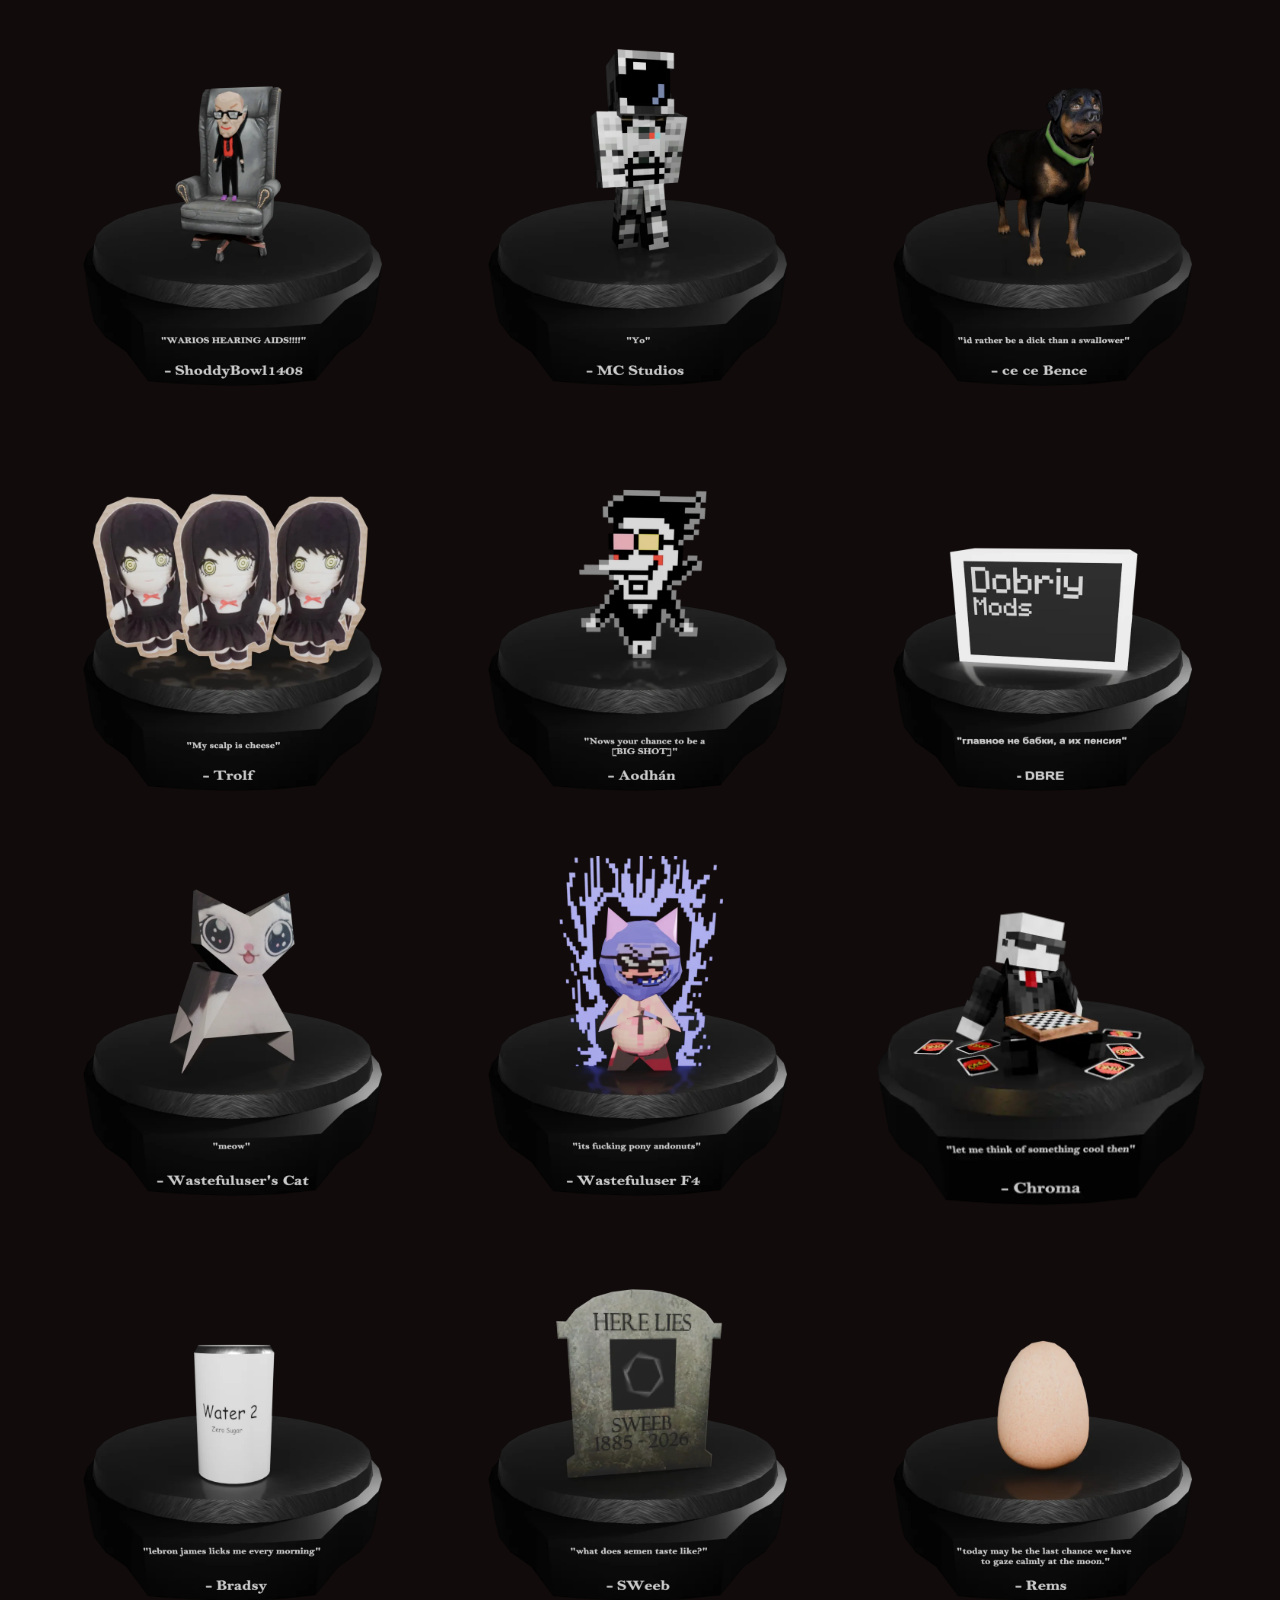
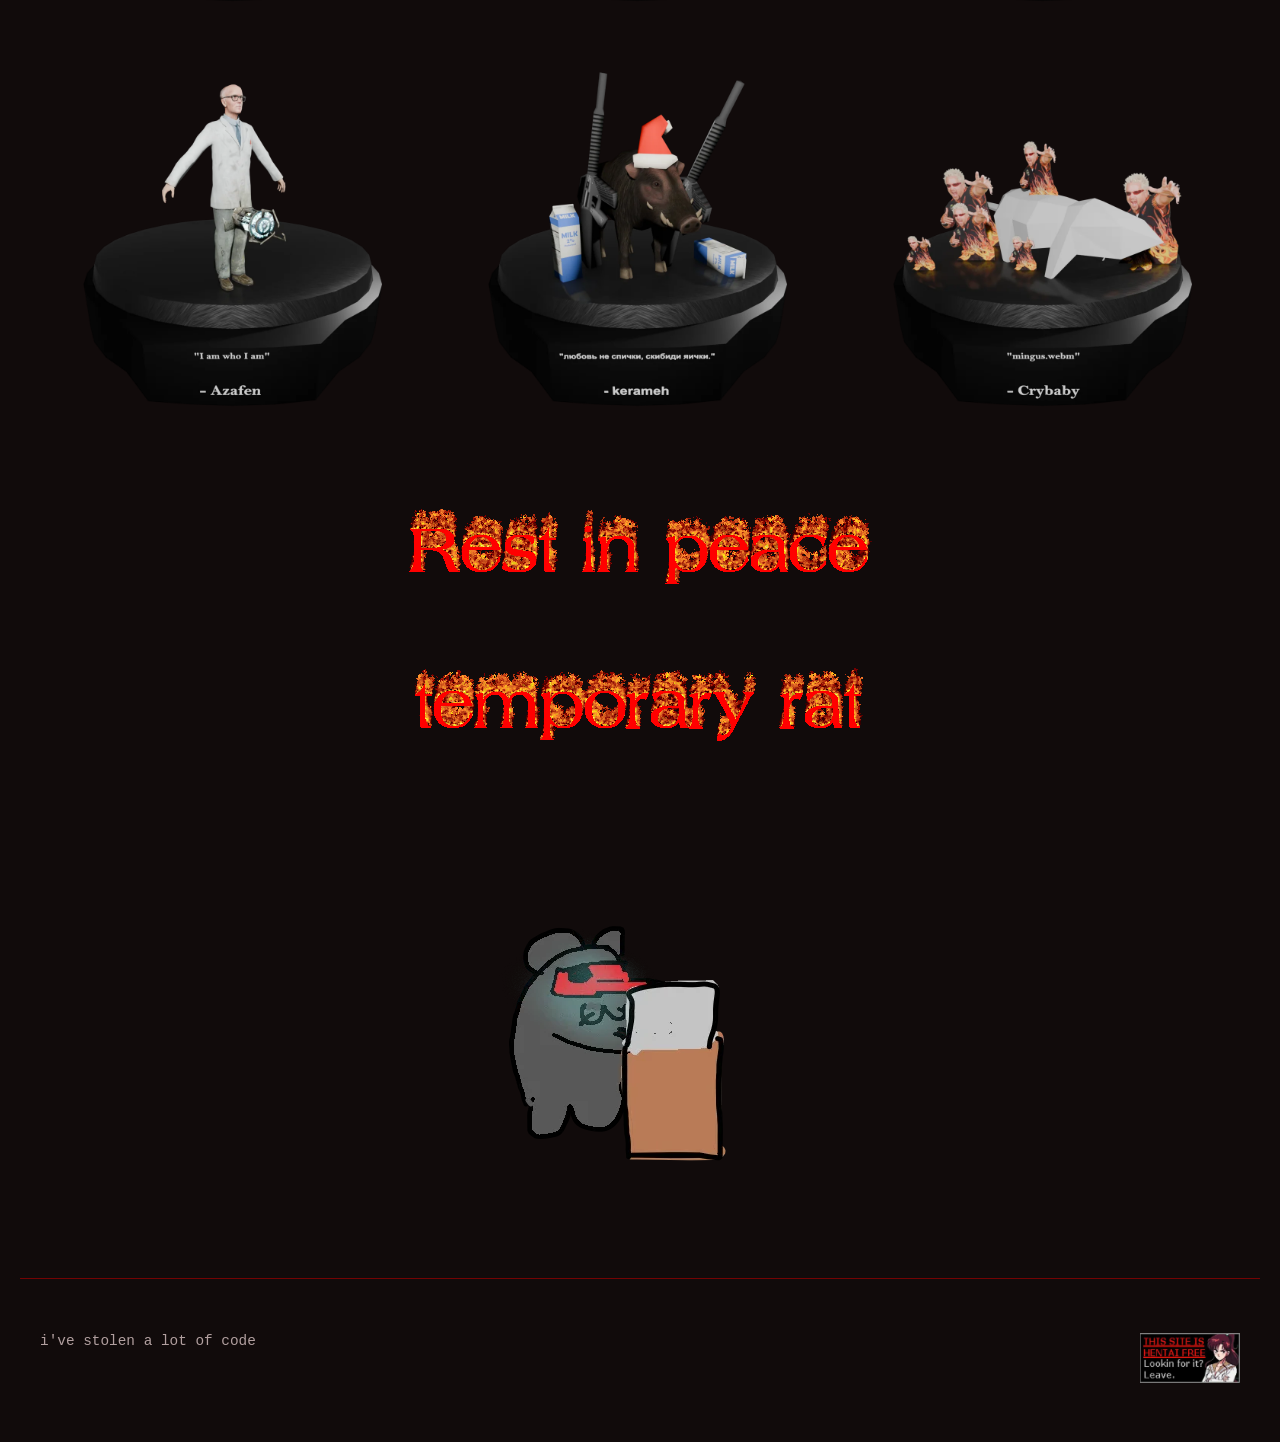
==== commit 1f39031c: "projegt links!" ====
--- a/index.html
+++ b/index.html
@@ -48,14 +48,14 @@
 		</div>
 		<h2 class="titles">THINGS I'VE DONE</h2>
             <div class="projects-grid">
-                <a href="pages/GardenGate/index.html" class="fuckthepurble"><div class="card project-card"><div class="project-image"><img src="images/gridsplash/gardengate.webp"></div><h3>GardenGate</h3><p>Helped make before a real RE rebased the whole thing lmaoo</p></div></a>
-                <a href="pages/BO2 DLC5/index.html" class="fuckthepurble"><div class="card project-card"><div class="project-image"><img src="images/gridsplash/DLC5.webp"></div><h3>BO2 DLC5 Xenia MP</h3><p>Helped make multiplayer over xenia possible on DLC5!</p></div></a>
-                <a href="pages/LARD/index.html" class="fuckthepurble"><div class="card project-card"><div class="project-image"><img src="images/gridsplash/LARD.webp"></div><h3>LARD</h3><p>literally the best game ever RAHH I LOVE LARDDD</p></div></a>
-                <a href="pages/TF2 ITEM EMU/index.html" class="fuckthepurble"><div class="card project-card"><div class="project-image"><img src="images/gridsplash/TF2ITEM.webp"></div><h3>TF2 Item Editor</h3><p>For Arwents TF2 Item Emu, I added a GUI and stuff!</p></div></a>
-                <a href="pages/KitKat Cracks/index.html" class="fuckthepurble"><div class="card project-card"><div class="project-image"><img src="images/gridsplash/KITKAT.webp"></div><h3>KitKat Cracks</h3><p>Cracked ppg mods, featuring the goat ud2.</p></div></a>
-                <a href="pages/Balatro Cryptid Mobile/index.html" class="fuckthepurble"><div class="card project-card"><div class="project-image"><img src="images/gridsplash/cryptidport.webp"></div><h3>Balatro Cryptid Mobile</h3><p>ported the latest ver (at the time)</p></div></a>
-                <a href="pages/DMC4R/index.html" class="fuckthepurble"><div class="card project-card"><div class="project-image"><img src="images/gridsplash/dmc4.webp"></div><h3>(attempted) DMC4 Refrain Vita Port</h3><p>Project stolen by the chinese :(</p></div></a>
-                <a href="pages/OUYA/index.html" class="fuckthepurble"><div class="card project-card"><div class="project-image"><img src="images/gridsplash/ouya.webp"></div><h3>Fixed Ouya Games!</h3><p>bro amazing frog is so good omaigodd</p></div></a>
+                <a href="pages/GardenGate" class="fuckthepurble"><div class="card project-card"><div class="project-image"><img src="images/gridsplash/gardengate.webp"></div><h3>GardenGate</h3><p>Helped make before a real RE rebased the whole thing lmaoo</p></div></a>
+                <a href="pages/BO2 DLC5" class="fuckthepurble"><div class="card project-card"><div class="project-image"><img src="images/gridsplash/DLC5.webp"></div><h3>BO2 DLC5 Xenia MP</h3><p>Helped make multiplayer over xenia possible on DLC5!</p></div></a>
+                <a href="pages/LARD" class="fuckthepurble"><div class="card project-card"><div class="project-image"><img src="images/gridsplash/LARD.webp"></div><h3>LARD</h3><p>literally the best game ever RAHH I LOVE LARDDD</p></div></a>
+                <a href="pages/TF2 ITEM EMU" class="fuckthepurble"><div class="card project-card"><div class="project-image"><img src="images/gridsplash/TF2ITEM.webp"></div><h3>TF2 Item Editor</h3><p>For Arwents TF2 Item Emu, I added a GUI and stuff!</p></div></a>
+                <a href="pages/KitKat Cracks" class="fuckthepurble"><div class="card project-card"><div class="project-image"><img src="images/gridsplash/KITKAT.webp"></div><h3>KitKat Cracks</h3><p>Cracked ppg mods, featuring the goat ud2.</p></div></a>
+                <a href="pages/Balatro Cryptid Mobile" class="fuckthepurble"><div class="card project-card"><div class="project-image"><img src="images/gridsplash/cryptidport.webp"></div><h3>Balatro Cryptid Mobile</h3><p>ported the latest ver (at the time)</p></div></a>
+                <a href="pages/DMC4R" class="fuckthepurble"><div class="card project-card"><div class="project-image"><img src="images/gridsplash/dmc4.webp"></div><h3>(attempted) DMC4 Refrain Vita Port</h3><p>Project stolen by the chinese :(</p></div></a>
+                <a href="pages/OUYA" class="fuckthepurble"><div class="card project-card"><div class="project-image"><img src="images/gridsplash/ouya.webp"></div><h3>Fixed Ouya Games!</h3><p>bro amazing frog is so good omaigodd</p></div></a>
             </div>
         </section>
 		<section class="projects-section">
@@ -137,4 +137,4 @@
     </footer>
 
 </body>
-</html>+</html>
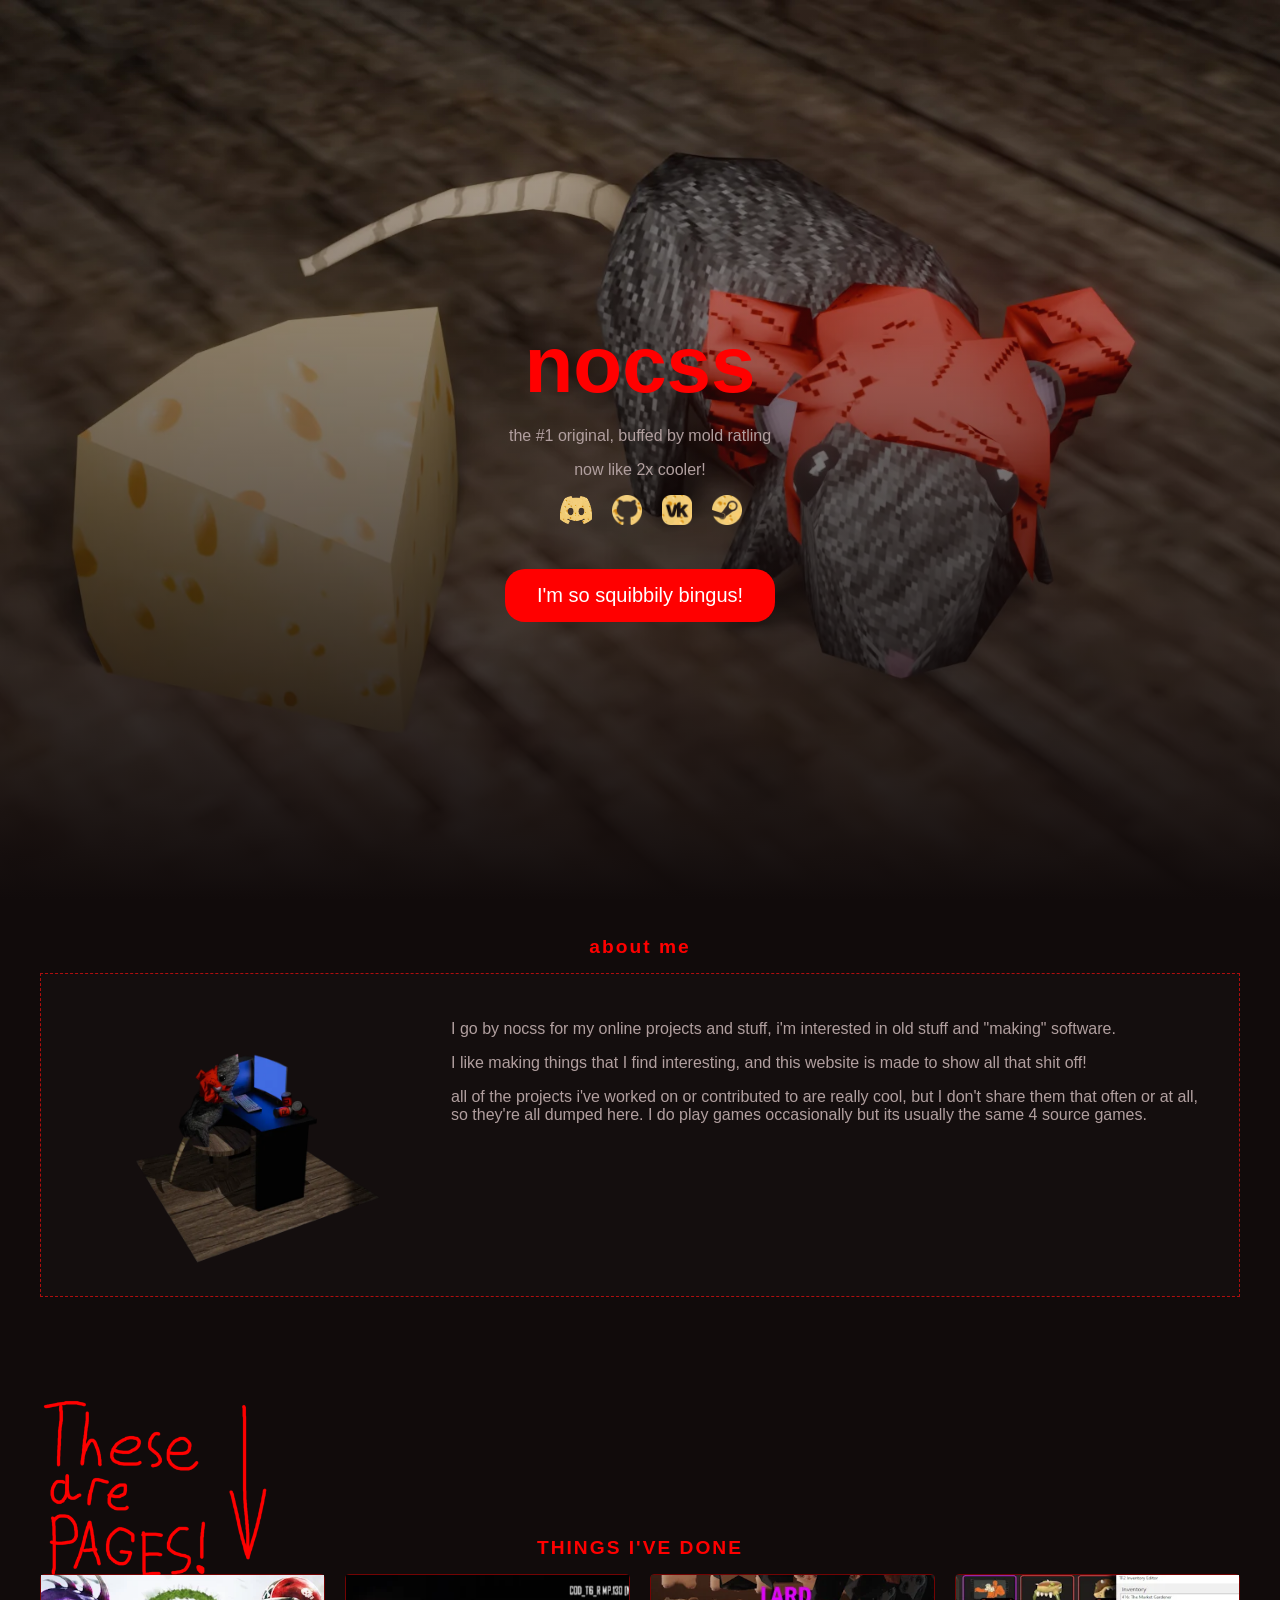
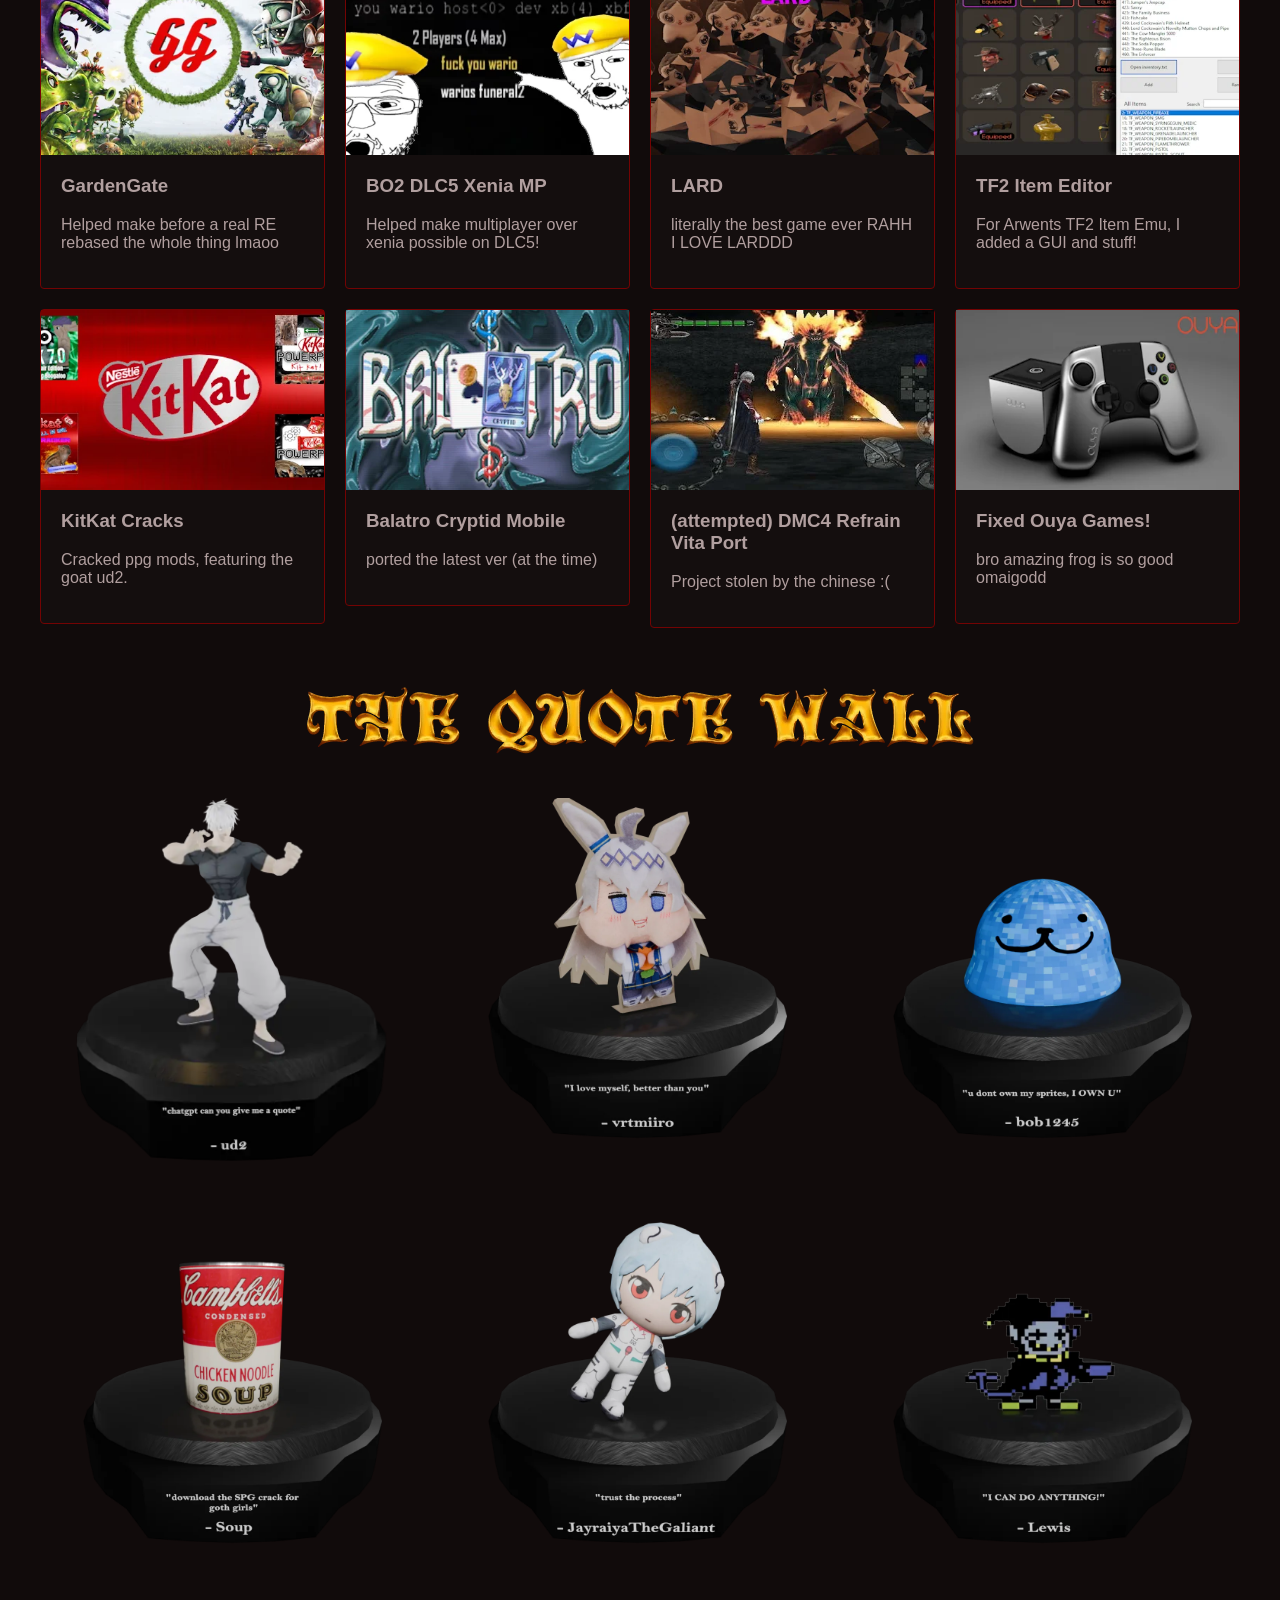
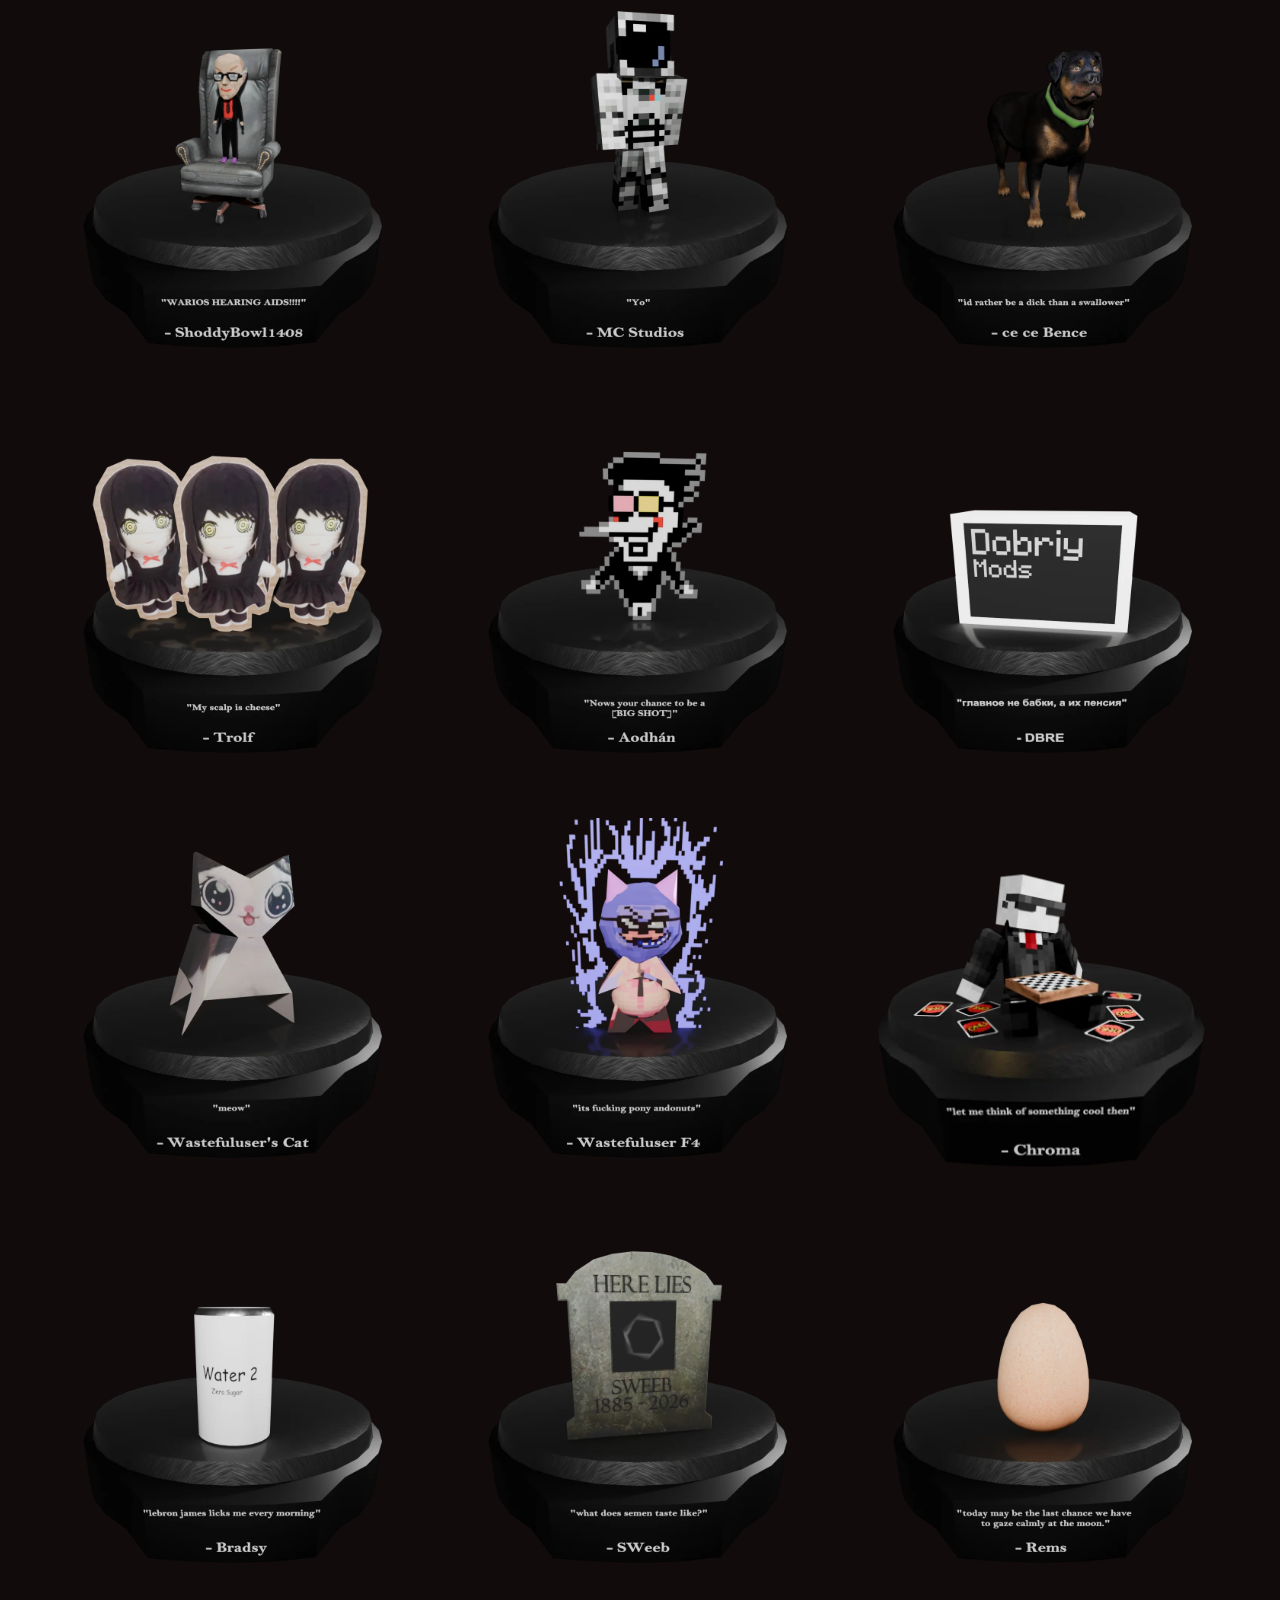
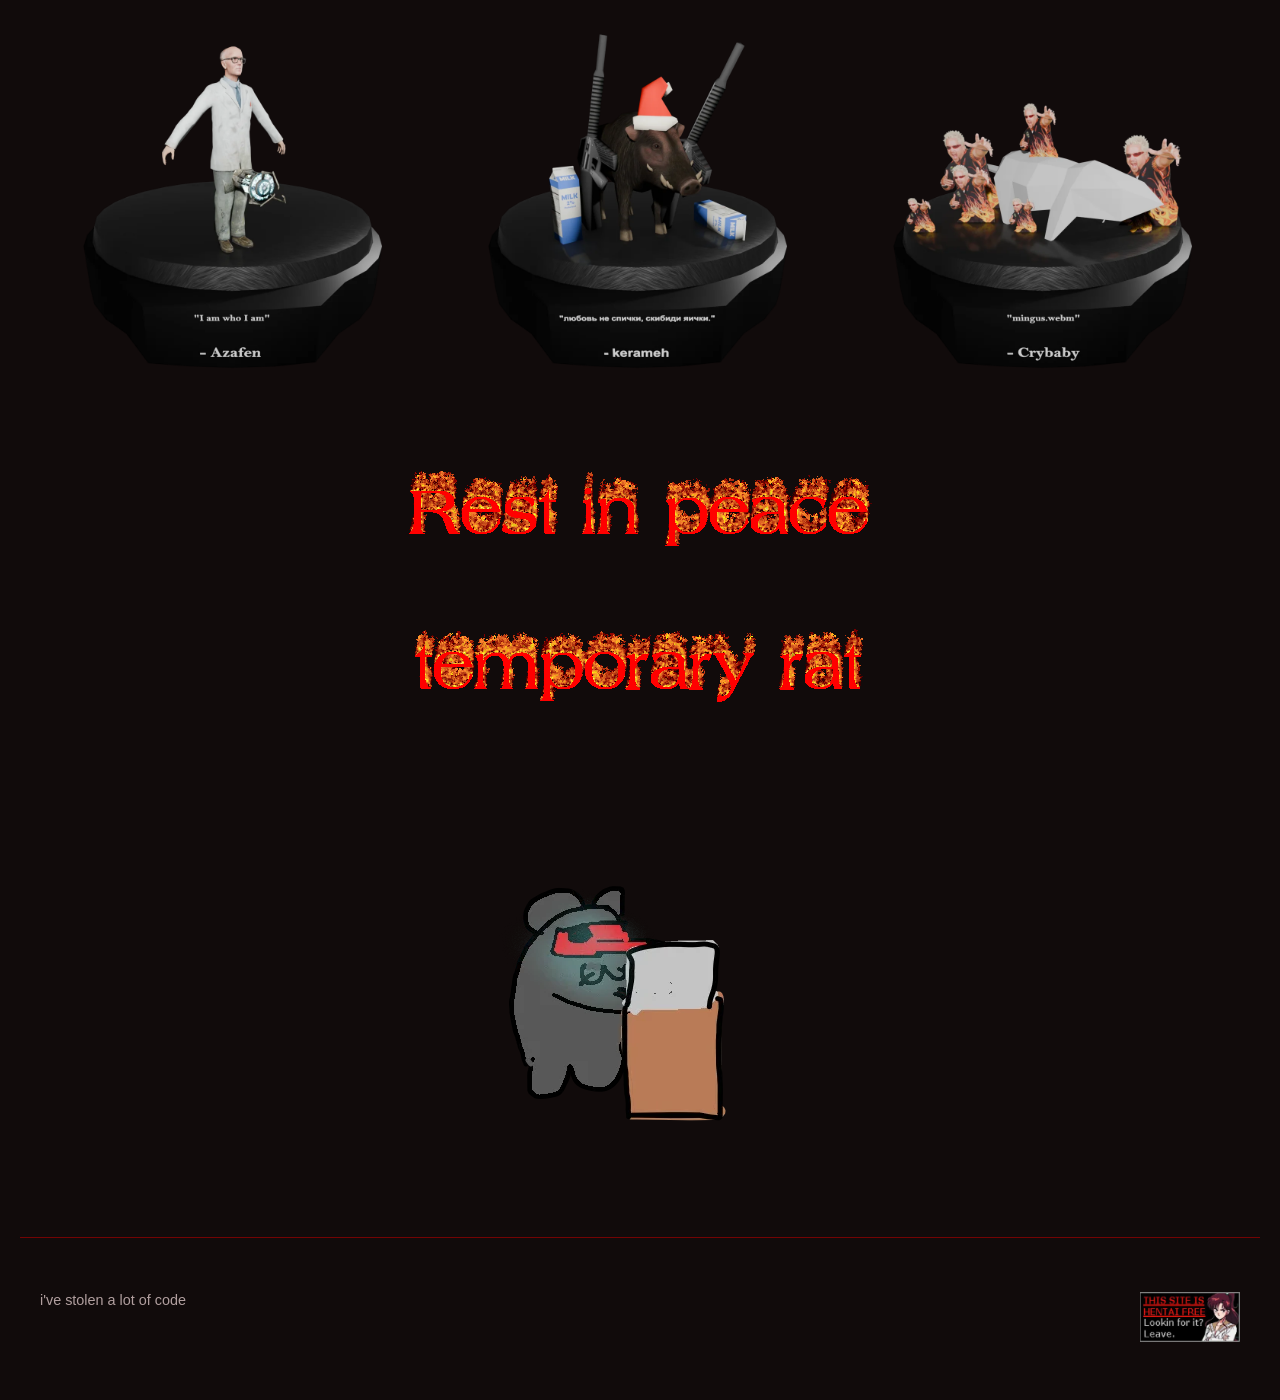
==== commit 7081d0d5: "removing the narcissist line cuz yk, i'm not one!!" ====
--- a/index.html
+++ b/index.html
@@ -34,9 +34,9 @@
                     <img src="images/gifs/ratondadesktop.webp" alt="Girl in a jacket">
                 </div>
                 <div class="about-text">
-				<p>I am the big noksa, the number 1 paster guy</p>
+				<p>I go by nocss for my online projects and stuff, i'm interested in old stuff and "making" software.</p>
                 <p>I like making things that I find interesting, and this website is made to show all that shit off!</p>
-				<p>all of the projects i've worked on or contributed to are really cool, but I don't share them that often or at all, so they're all dumped here for my own narcissistic pleasure.
+				<p>all of the projects i've worked on or contributed to are really cool, but I don't share them that often or at all, so they're all dumped here.
 				I do play games occasionally but its usually the same 4 source games.</p>
                 </div>
             </div>
--- a/style.css
+++ b/style.css
@@ -2,7 +2,7 @@
 body {
     background-color: #110b0b; 
     color: #b19f9f;
-    font-family: 'Comic Sans MS', Courier, monospace;
+    font-family: 'Comic Sans MS', sans-serif; /* what a fucking bitch, what kind of phone doesn't have comic sans? */
     margin: 0;
     padding: 0;
 }
@@ -174,4 +174,118 @@
 	width: 20%;
 	height: 20%;
 	transform: translateY(60px)
+}
+@media (max-width: 700px) {
+.container {
+	padding: 15px;
+}
+
+.hero {
+	height: 600px;
+	min-height: 0;
+}
+
+.logo-text {
+	font-size: 3.5rem;
+}
+
+.social-icons {
+	margin-left: 0;
+	justify-content: center;
+}
+
+.button {
+	font-size: 16px;
+	padding: 12px 20px;
+}
+
+.aboutthing {
+	grid-template-columns: 1fr;
+	gap: 20px;
+	padding: 15px;
+}
+
+.fagbout-gif {
+	width: 100%;
+}
+
+.projects-grid {
+	grid-template-columns: 1fr;
+}
+
+.quotewall {
+	grid-template-columns: 1fr;
+}
+
+.project-image {
+	height: 200px;
+}
+
+footer {
+	padding: 30px 15px;
+	flex-direction: column;
+	text-align: center;
+	gap: 10px;
+}
+
+.pagesbtw img {
+	width: 35%;
+	height: auto;
+}
+@media (max-width: 700px) {
+.container {
+	padding: 15px;
+}
+
+.hero {
+	height: 600px;
+	min-height: 0;
+}
+
+.logo-text {
+	font-size: 3.5rem;
+}
+
+.social-icons {
+	margin-left: 0;
+	justify-content: center;
+}
+
+.button {
+	font-size: 16px;
+	padding: 12px 20px;
+}
+
+.aboutthing {
+	grid-template-columns: 1fr;
+	gap: 20px;
+	padding: 15px;
+}
+
+.fagbout-gif {
+	width: 100%;
+}
+
+.projects-grid {
+	grid-template-columns: 1fr;
+}
+
+.quotewall {
+	grid-template-columns: 1fr;
+}
+
+.project-image {
+	height: 200px;
+}
+
+footer {
+	padding: 30px 15px;
+	flex-direction: column;
+	text-align: center;
+	gap: 10px;
+}
+
+.pagesbtw img {
+	width: 35%;
+	height: auto;
 }
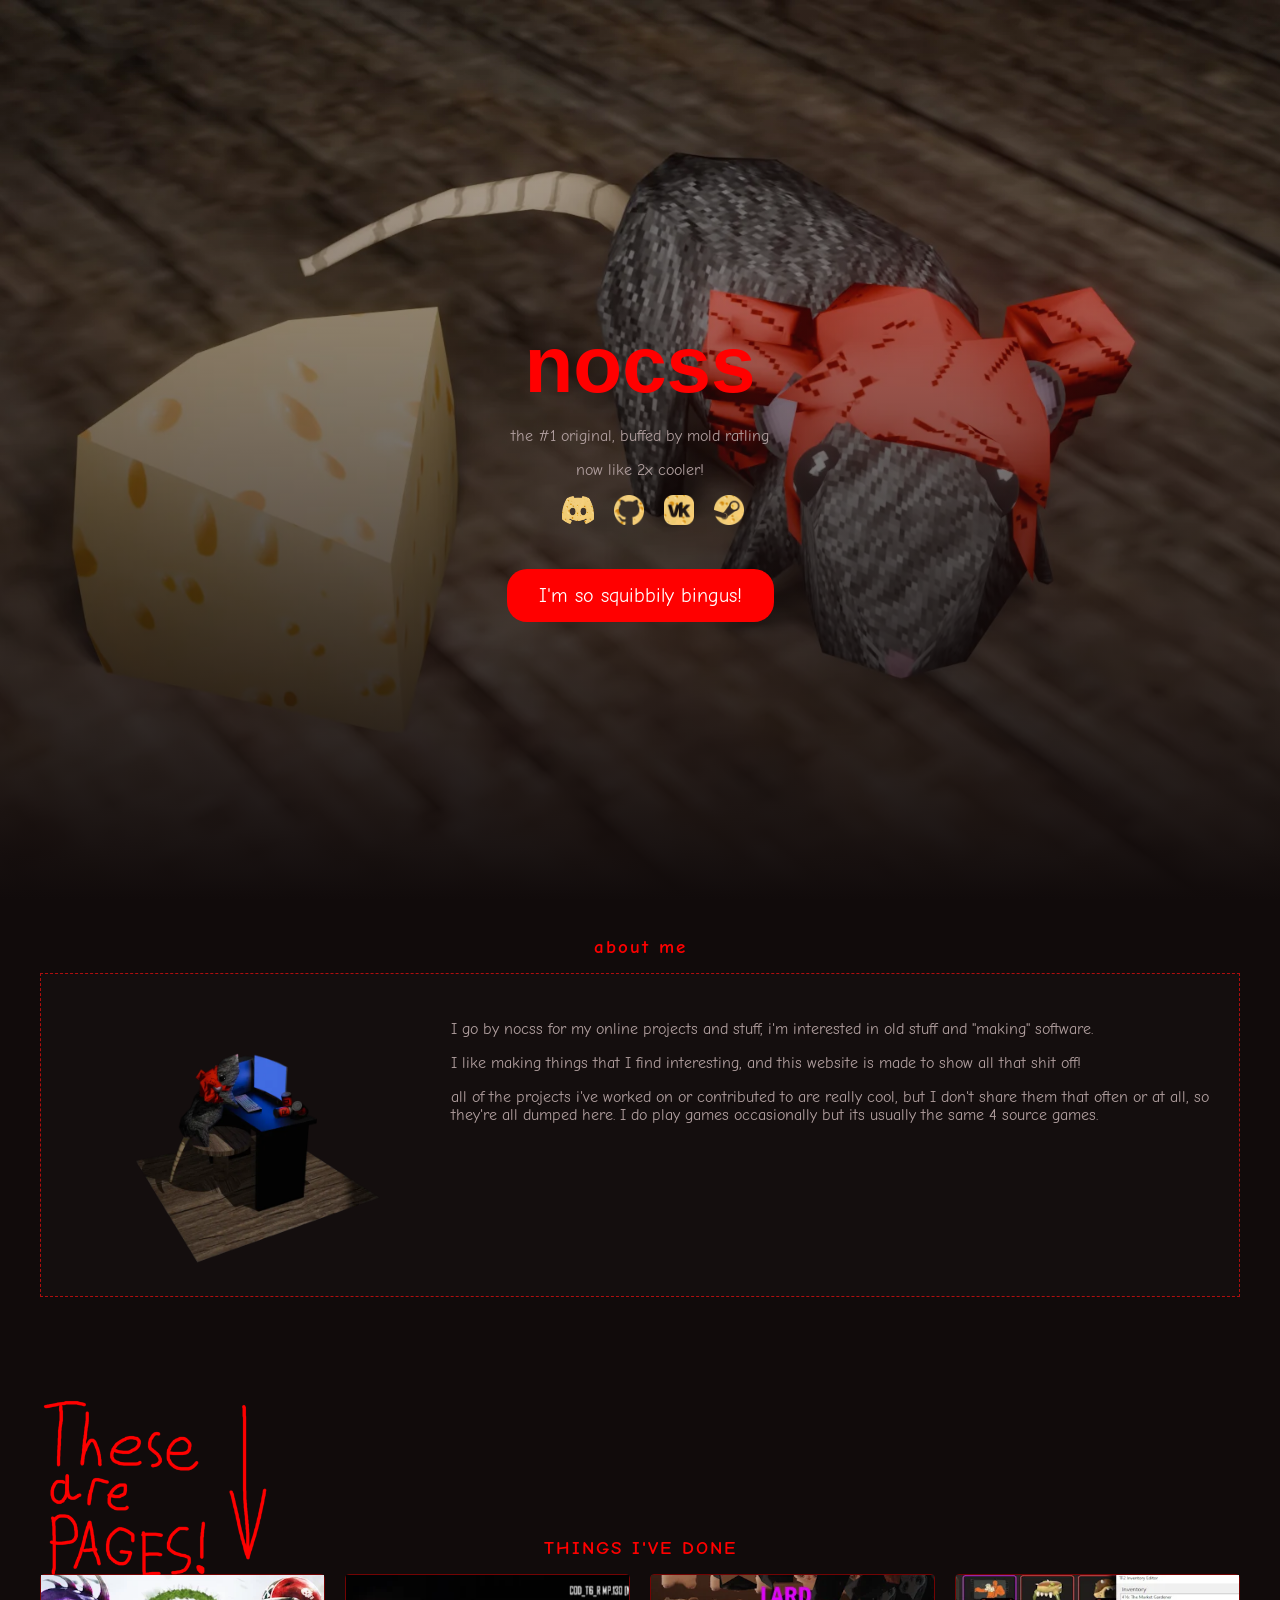
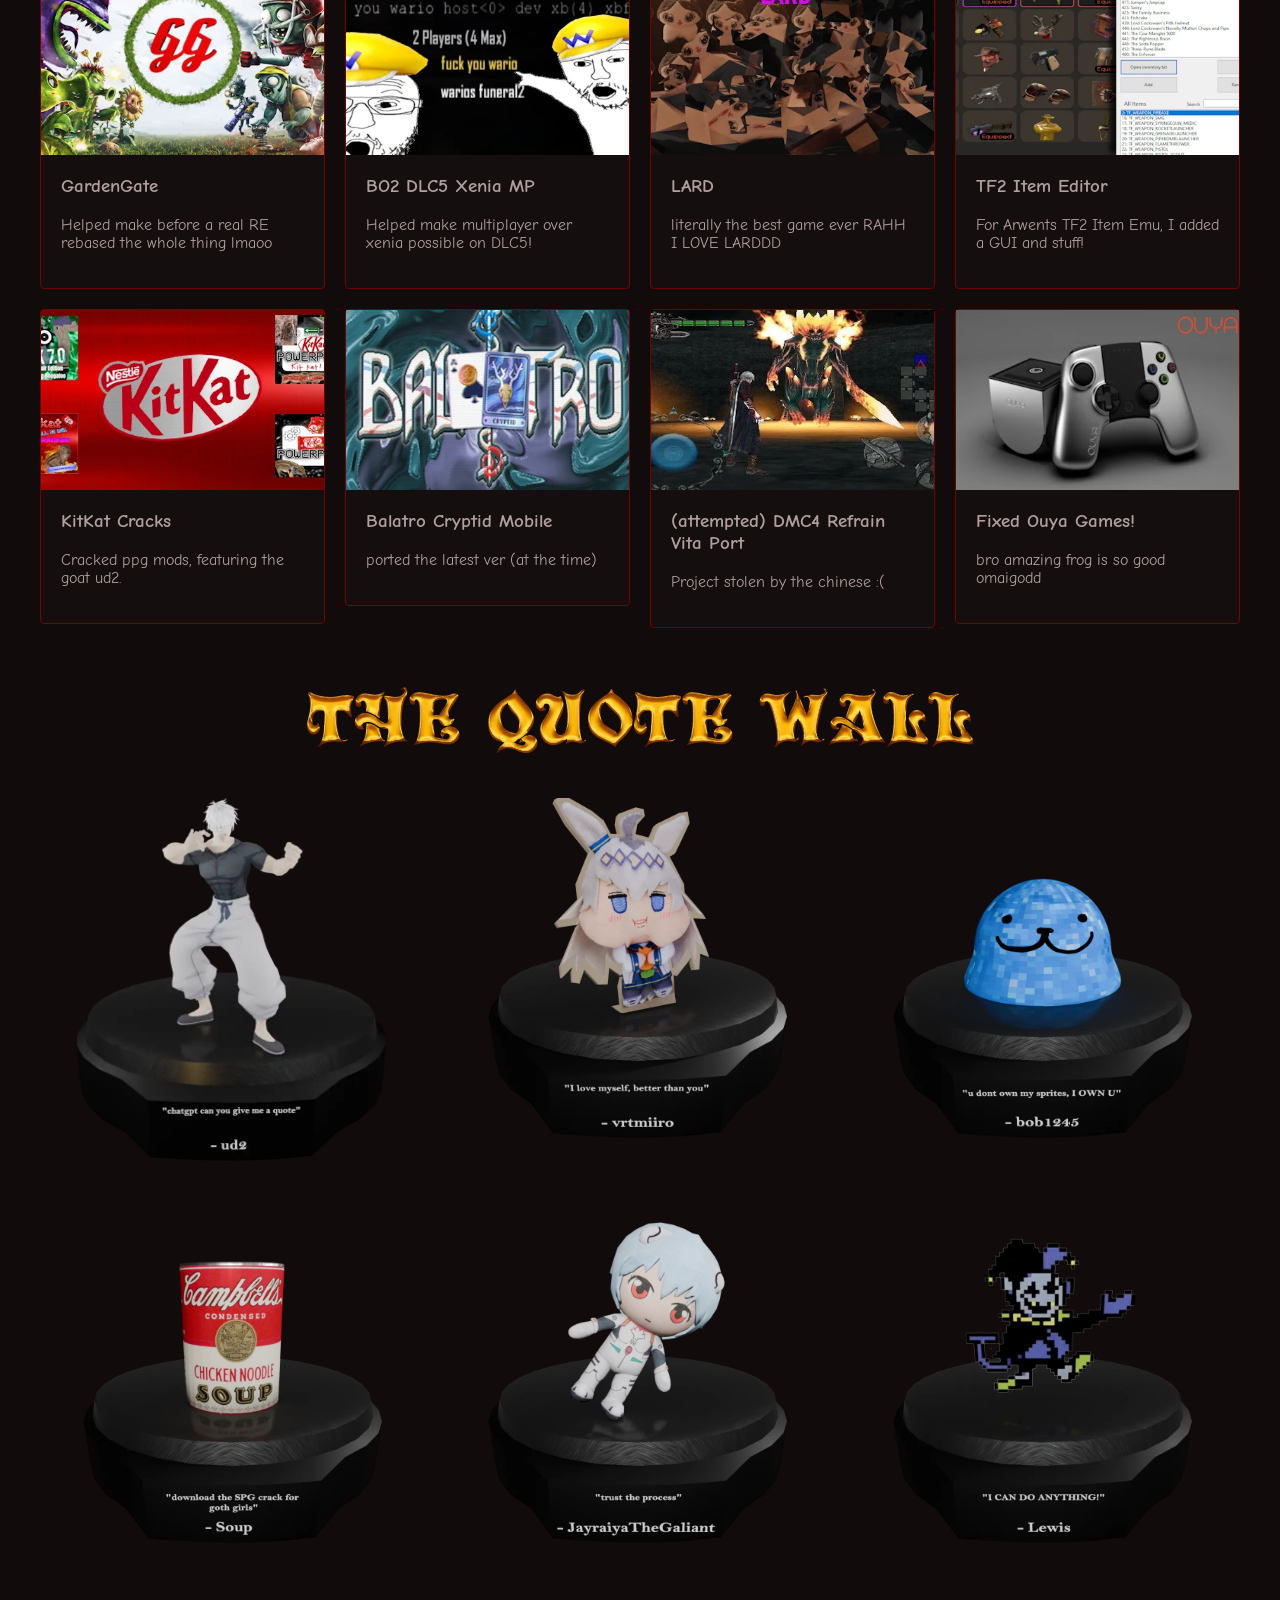
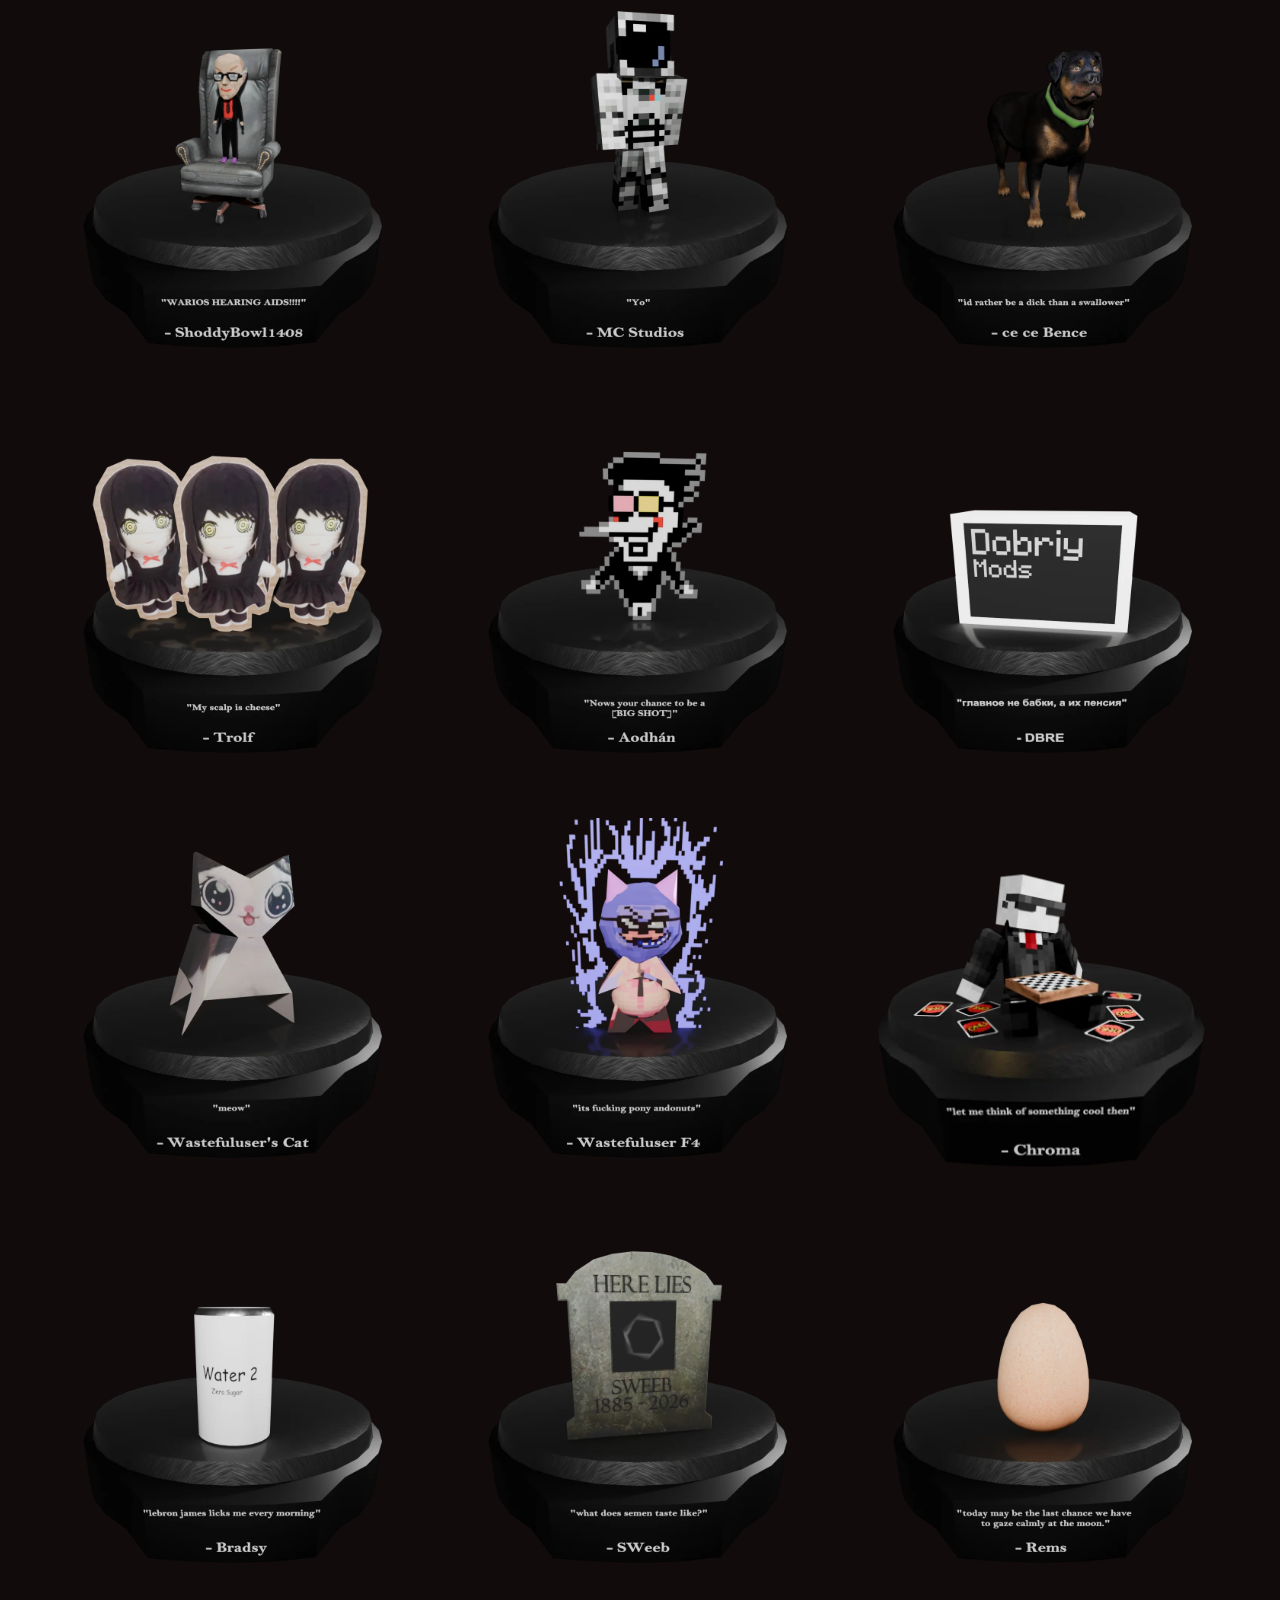
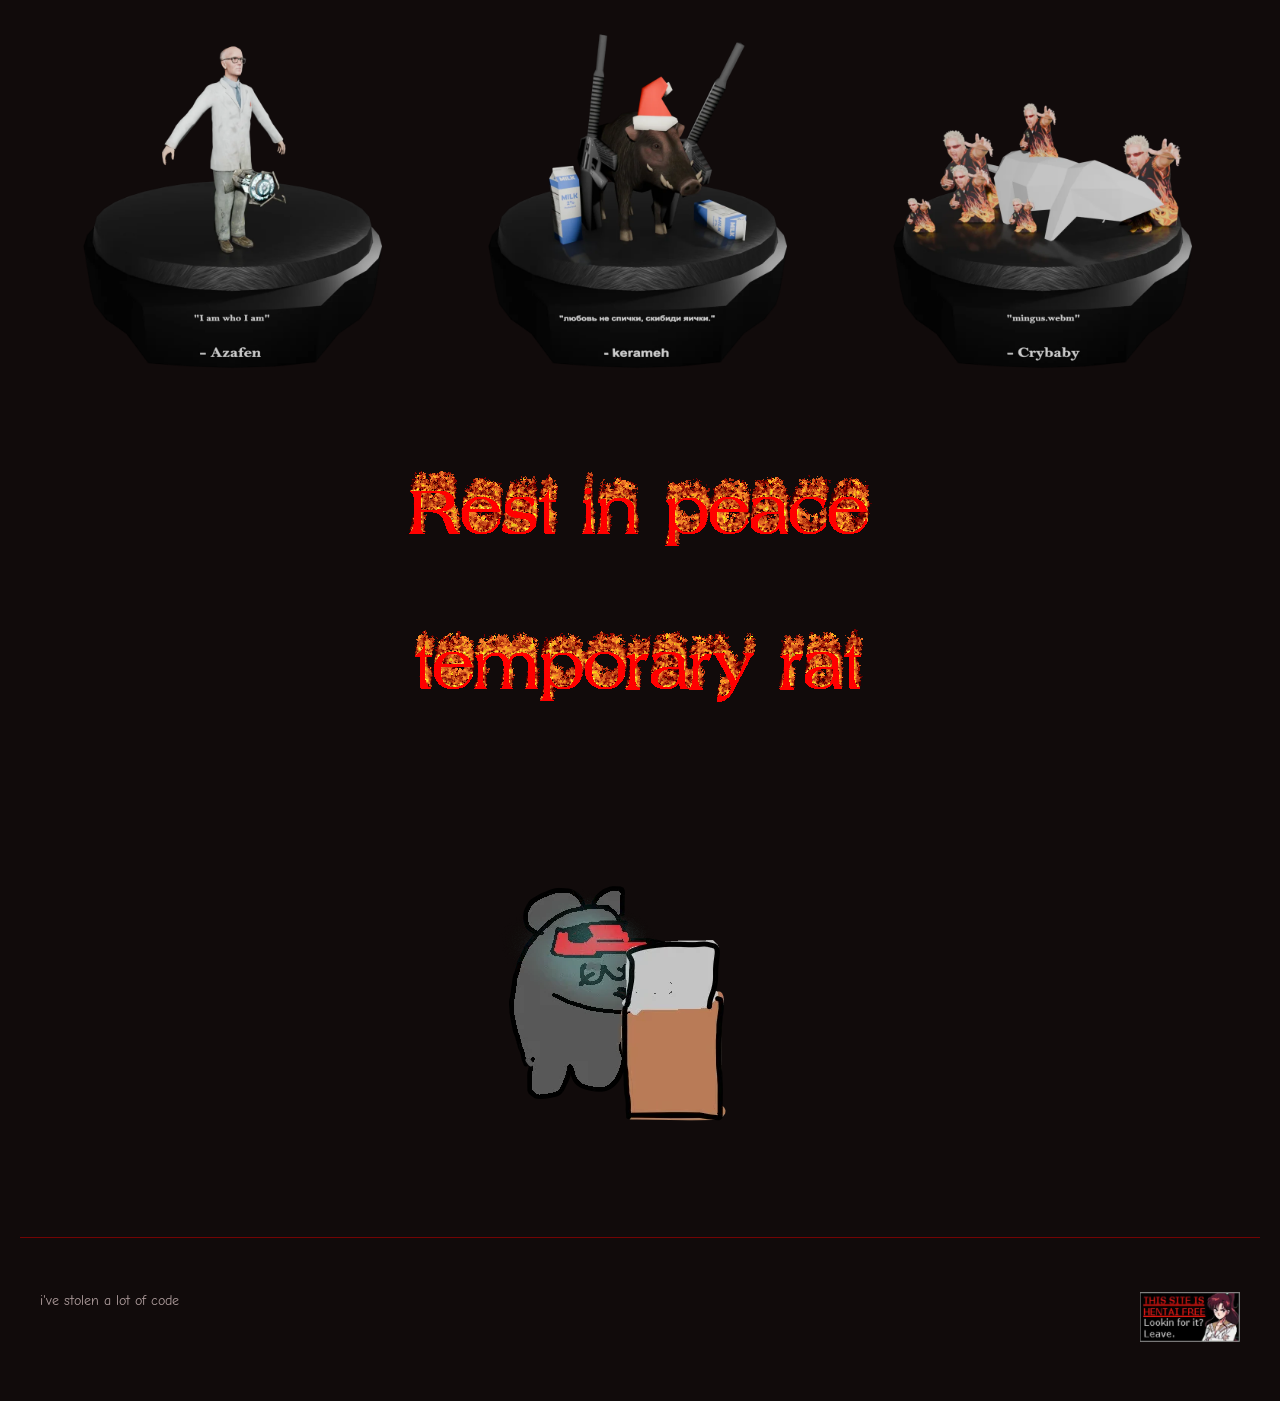
==== commit fe43483e: "I need comic sans..." ====
--- a/index.html
+++ b/index.html
@@ -2,6 +2,7 @@
 <html lang="en">
 <head>
     <meta charset="UTF-8">
+	<link href="https://fonts.googleapis.com/css2?family=Comic+Neue:wght@400;700&display=swap" rel="stylesheet">
     <meta name="viewport" content="width=device-width, initial-scale=1.0">
     <title>nocss's wackly doodily website</title>
     <link rel="stylesheet" href="style.css">
--- a/style.css
+++ b/style.css
@@ -2,7 +2,7 @@
 body {
     background-color: #110b0b; 
     color: #b19f9f;
-    font-family: 'Comic Sans MS', sans-serif; /* what a fucking bitch, what kind of phone doesn't have comic sans? */
+    font-family: "Comic Sans MS", "Comic Neue"; /* what a fucking bitch, what kind of phone doesn't have comic sans? */
     margin: 0;
     padding: 0;
 }
@@ -285,7 +285,12 @@
 	gap: 10px;
 }
 
-.pagesbtw img {
-	width: 35%;
+.pagesbtw img { /* why'd i use so much grammar, this is stupid */
+	width: 25%;
 	height: auto;
+}
+.quotetitles img {
+    max-width: 100%;
+    height: auto;
+}
 }
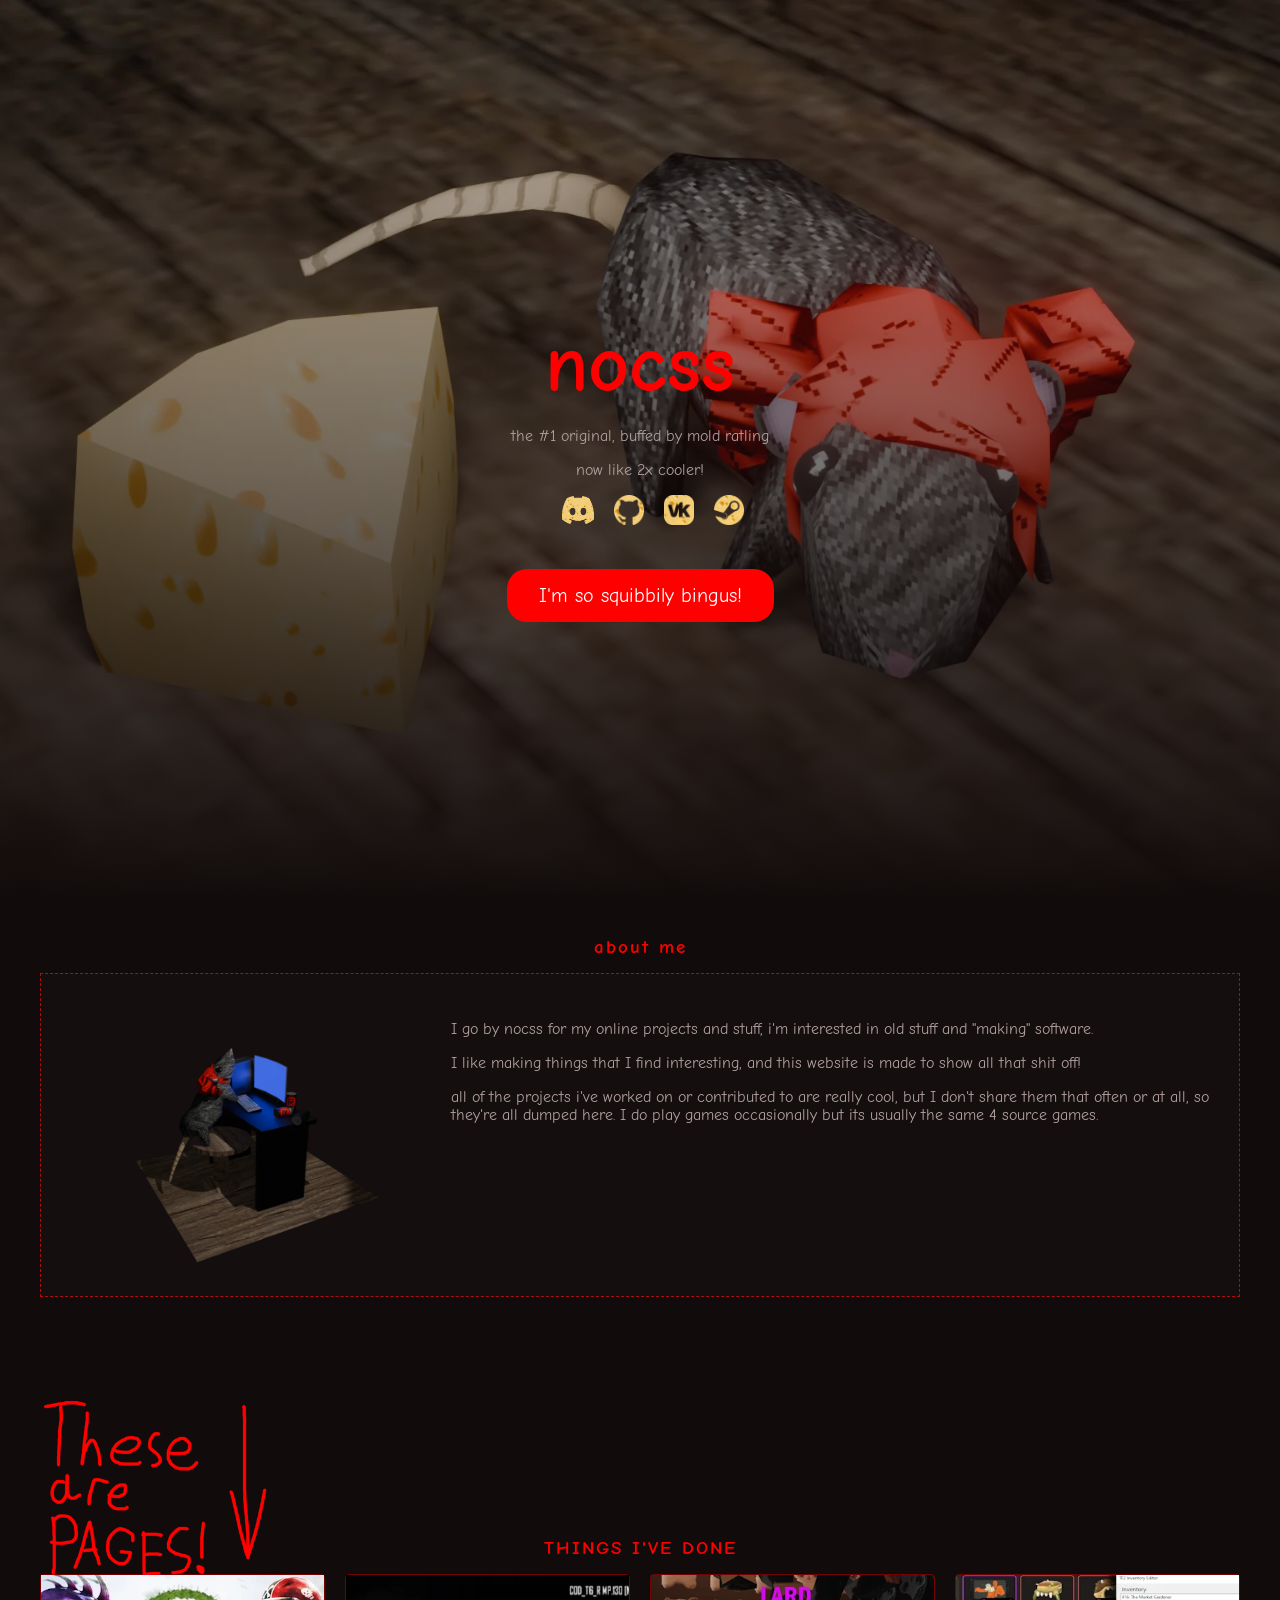
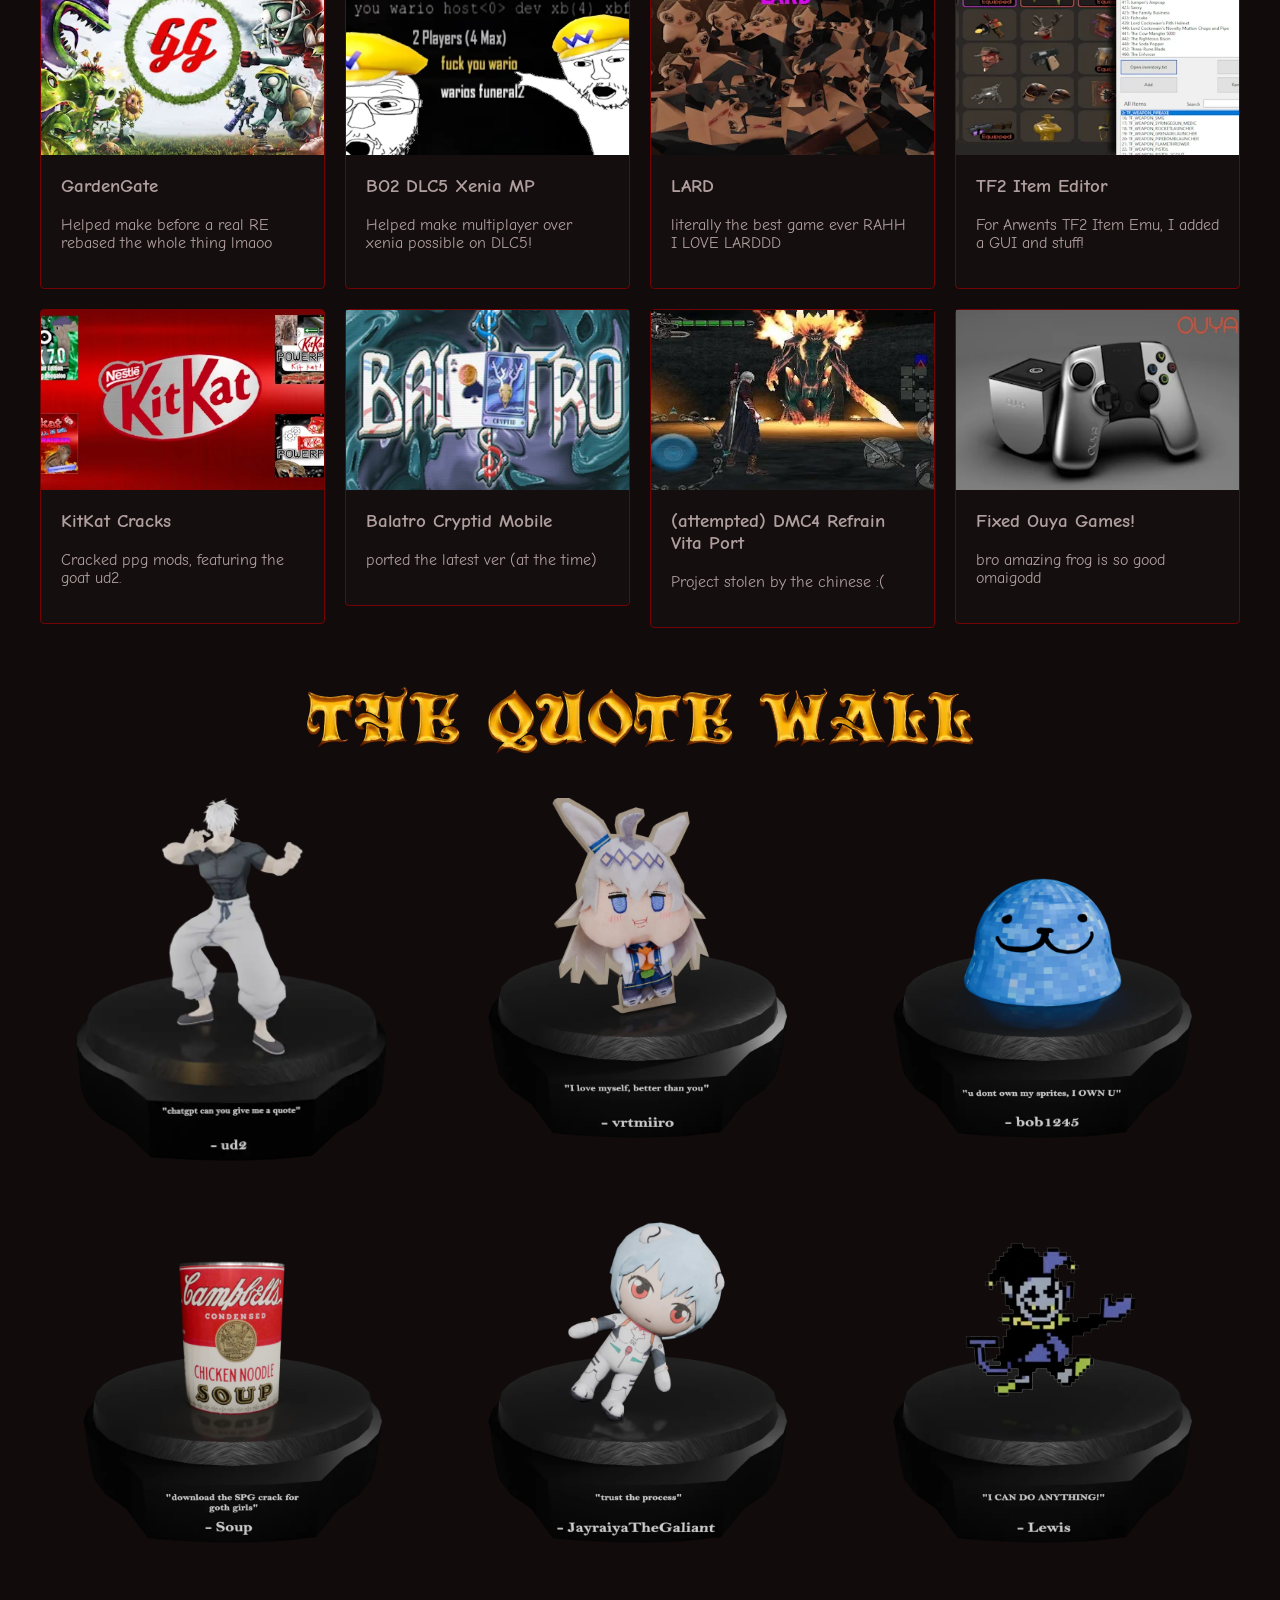
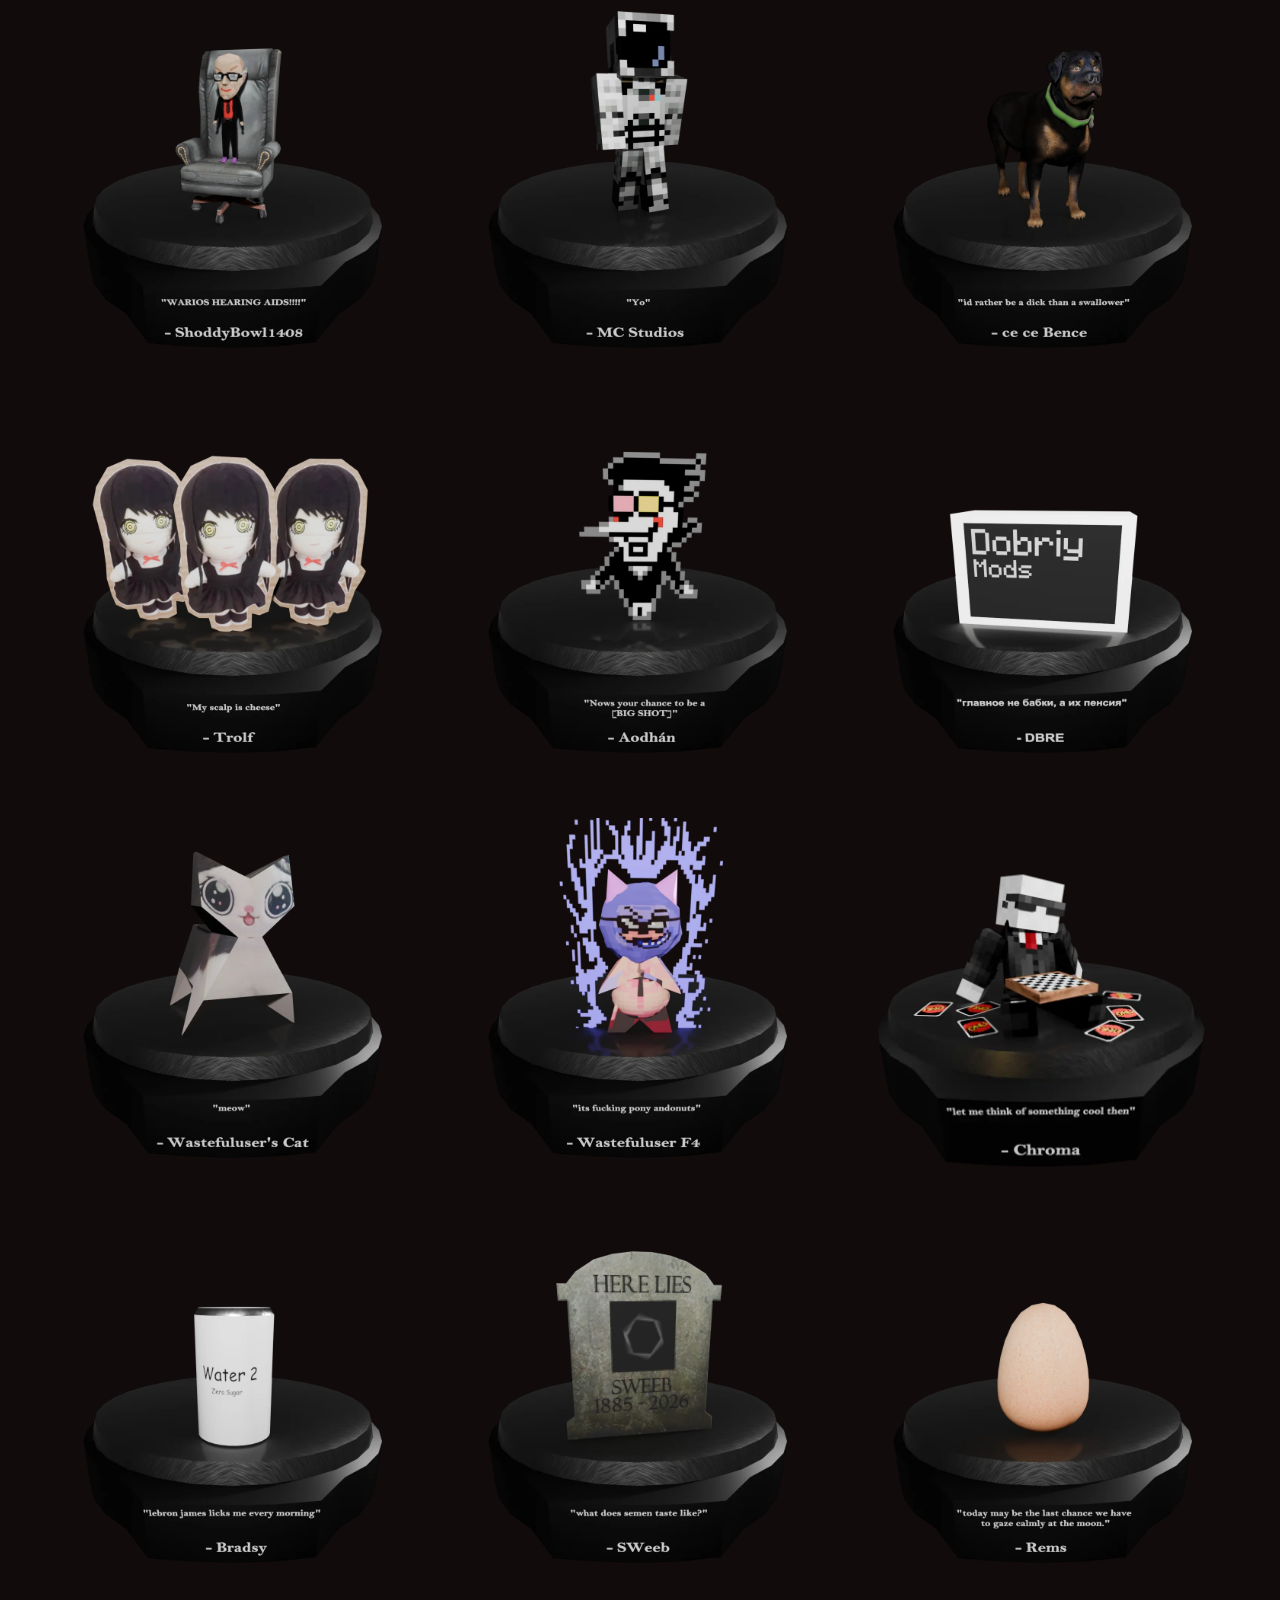
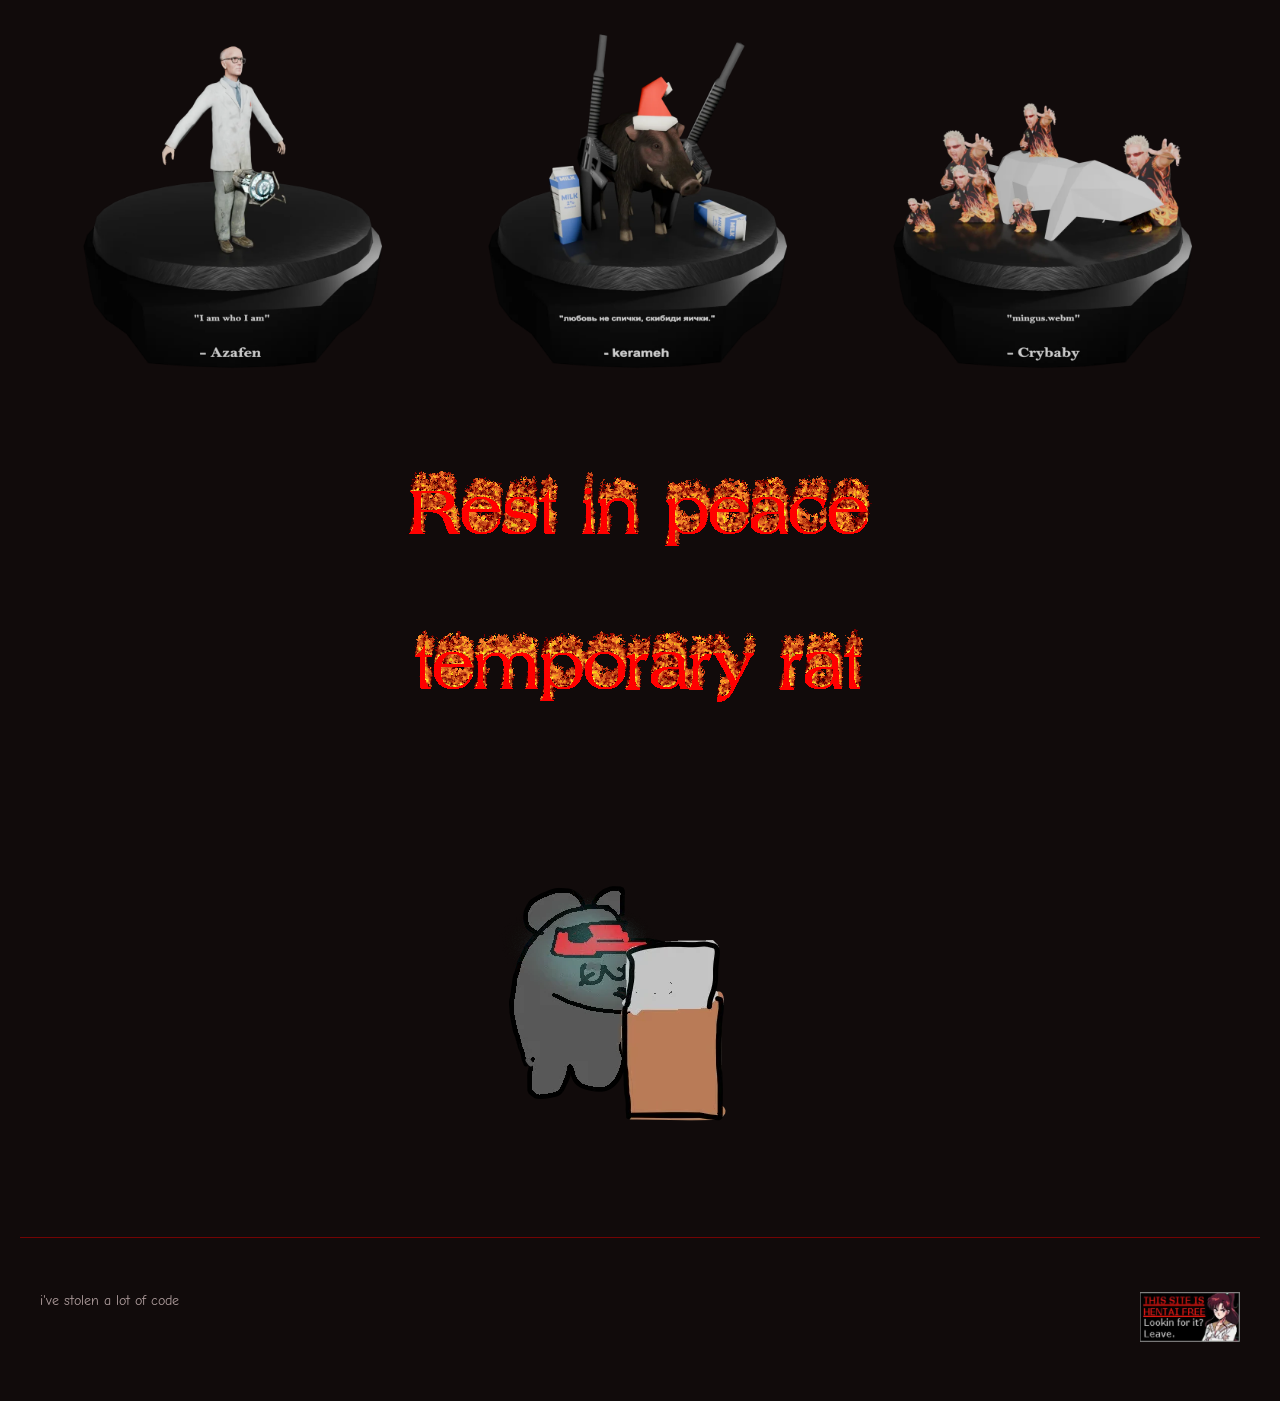
==== commit efa76146: "god i love notepad++" ====
--- a/index.html
+++ b/index.html
@@ -2,7 +2,7 @@
 <html lang="en">
 <head>
     <meta charset="UTF-8">
-	<link href="https://fonts.googleapis.com/css2?family=Comic+Neue:wght@400;700&display=swap" rel="stylesheet">
+<link href="https://fonts.googleapis.com/css2?family=Comic+Neue:wght@400;700&display=swap" rel="stylesheet">
     <meta name="viewport" content="width=device-width, initial-scale=1.0">
     <title>nocss's wackly doodily website</title>
     <link rel="stylesheet" href="style.css">
--- a/style.css
+++ b/style.css
@@ -89,7 +89,7 @@
     font-size: 5rem;
     color: #ff0000;
     margin: 0;
-    font-family: 'Comic Sans MS', cursive, sans-serif;
+    font-family: "Comic Sans MS", "Comic Neue"; /* last ditch attempt to make this look good on mobile */
 }
 
 .skills-grid {
